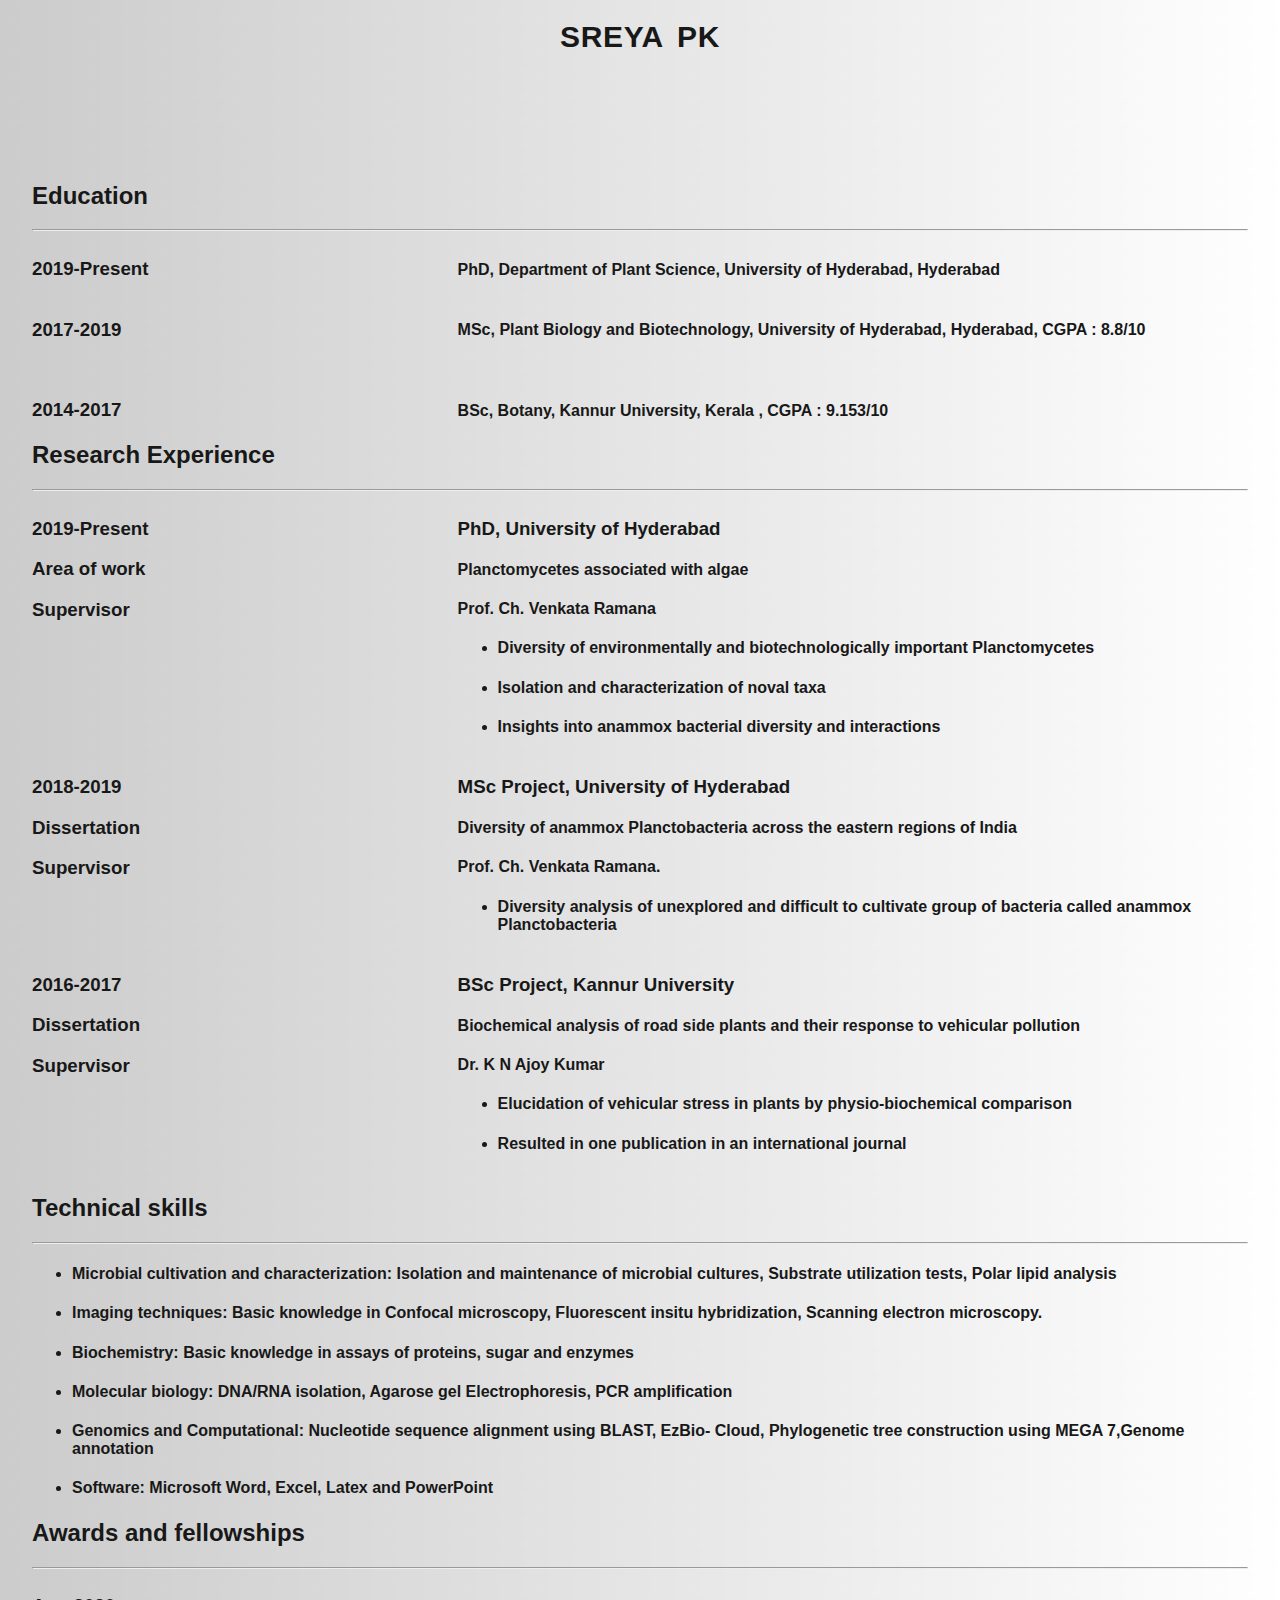
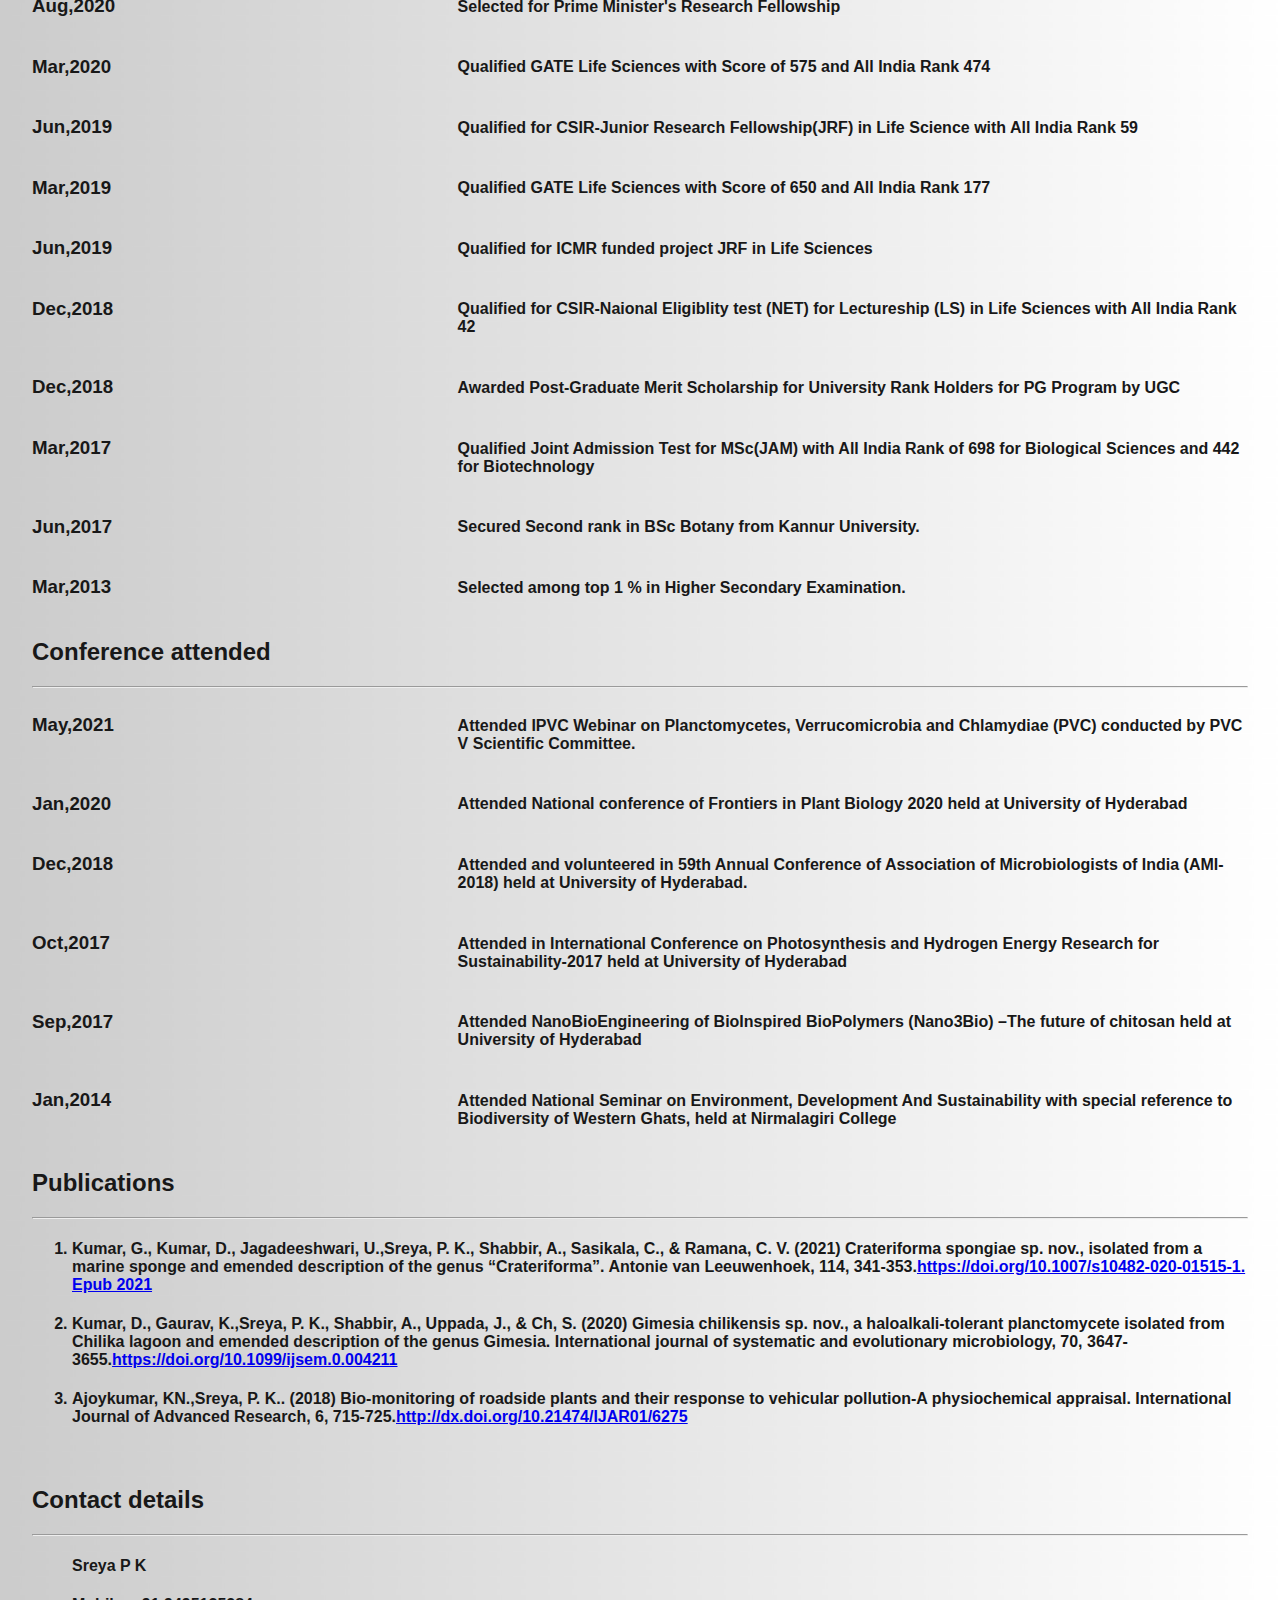
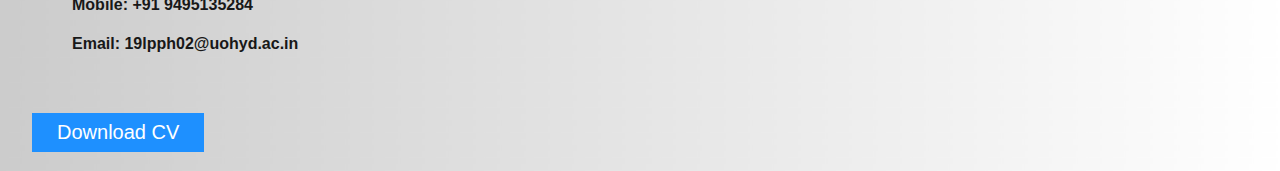
==== cv.html @ f01950aa "Add files via upload" ====
<!DOCTYPE html>
<html lang="en">
<head>
	<meta charset="utf-8">
	<title></title>
	<meta name="viewport" content="with=device-width, initial-scale=1">
	<link rel="stylesheet" href="style.css">
</head>
<body>



<div class="header menu content" id="home">
<body>

<h1 style="text-align:center;">SREYA PK</h1>
</body>
<div class="row">
	<div class="column right">
    		<h1><center></center></h1>
		
  	</div>
</div>
<h4><p style="margin-left:2.5em;">
</h4>
</p>
</div>
<div class="content">

<h2 class="menu" id="awards">Education</h2><hr>
<div class="row">
	<div class="column left">
    		<h3>2019-Present</h3>
  	</div>
  	<div class="column right">
		<h4><span style="font-weight:900">PhD, </span>Department of Plant Science, University of Hyderabad, Hyderabad</h4>	
</div>
<div class="row">
	<div class="column left">
    		<h3>2017-2019</h3>
  	</div>
  	<div class="column right">
		<h4><span style="font-weight:900">MSc, </span>Plant Biology and Biotechnology, University of Hyderabad, Hyderabad, CGPA :<span style="font-weight:900"> 8.8/10</span></h4>
	</div>
</div>
<div class="row">
	<div class="column left">
    		<h3>2014-2017</h3>
  	</div>
  	<div class="column right">
		<h4><span style="font-weight:900">BSc, </span>Botany, Kannur University, Kerala , CGPA :<span style="font-weight:900"> 9.153/10</span></h4>
	</div>

<h2 class="menu" id="awards">Research Experience</h2><hr>
<div class="row">
  	<div class="column left">
    		<h3>2019-Present</h3>
                <h3>Area of work</h3>
		<h3>Supervisor</h3>
  	</div>
  	<div class="column right">
		<h3><span style="font-weight:900">PhD,</span> University of Hyderabad</h3>
		<h4><b><span style="font-weight:900">Planctomycetes associated with algae</span></b></h4>
		<h4><span style="font-weight:900">Prof. Ch. Venkata Ramana</span></h4>
                <ul>

                <li><h4>Diversity of environmentally and biotechnologically important Planctomycetes<h4></li>
                <li><h4>Isolation and characterization of noval taxa<h4></li>
                <li><h4>Insights into anammox bacterial diversity and interactions<h4></li>
                </ul>

  	</div>
</div>
<div class="row">
	<div class="column left">
    		<h3>2018-2019</h3>
		<h3>Dissertation</h3>
		<h3>Supervisor</h3>

  	</div>
  	<div class="column right">
		<h3><span style="font-weight:900">MSc Project,</span> University of Hyderabad</h3>
		<h4><b><span style="font-weight:900"> Diversity of anammox Planctobacteria across the eastern regions of India</span></b></h4>
		<h4><span style="font-weight:900">Prof. Ch. Venkata Ramana.</span</h4>
                <ul>

                <li><h4>Diversity analysis of unexplored and difficult to cultivate group of bacteria called anammox Planctobacteria<h4></li>
                </ul>
  	</div>
</div>
<div class="row">
	
	<div class="column left">
    		<h3>2016-2017</h3>
		<h3>Dissertation</h3>
		<h3>Supervisor</h3>
  	</div>
  	<div class="column right">
		<h3><span style="font-weight:900">BSc Project,</span> Kannur University</h3>
		<h4><b><span style="font-weight:900">Biochemical analysis of road side plants and their response to vehicular pollution</span></b></h4>
		<h4><span style="font-weight:900">Dr. K N Ajoy Kumar</span></h4>	
                 <ul>

                <li><h4>Elucidation of vehicular stress in plants by physio-biochemical comparison<h4></li>
		<li><h4>Resulted in one publication in an international journal<h4></li>
               
                </ul>
	</div>
</div>

<h2 class="menu" id="assistantship">Technical skills</h2><hr>
<div>
<ul>

  <li><h4>Microbial cultivation and characterization: Isolation and maintenance of microbial
cultures, Substrate utilization tests, Polar lipid analysis<h4></li>

   <li><h4>Imaging techniques: Basic knowledge in Confocal microscopy, Fluorescent insitu
hybridization, Scanning electron microscopy.<h4></li>

<li><h4>Biochemistry: Basic knowledge in assays of proteins, sugar and enzymes<h4></li>

<li><h4>Molecular biology: DNA/RNA isolation, Agarose gel Electrophoresis, PCR amplification<h4></li>
<li><h4>Genomics and Computational: Nucleotide sequence alignment using BLAST, EzBio-
Cloud, Phylogenetic tree construction using MEGA 7,Genome annotation<h4></li>
<li><h4>Software: Microsoft Word, Excel, Latex and PowerPoint<h4></li>
</ul>
</div>
<h2 class="menu" id="awards">Awards and fellowships</h2><hr>
<div class="row">
	<div class="column left">
    		<h3>Aug,2020</h3>
  	</div>
  	<div class="column right">
		<h4>Selected for <span style="font-weight:900">Prime Minister's Research Fellowship</span> </h4>	
</div>
<div class="row">
	<div class="column left">
    		<h3>Mar,2020</h3>
  	</div>
  	<div class="column right">
		<h4>Qualified <span style="font-weight:900"> GATE Life Sciences</span> with <span style="font-weight:900">Score of 575</span> and All India Rank 474</h4>
	</div>
</div>
<div class="row">
	<div class="column left">
    		<h3>Jun,2019</h3>
  	</div>
  	<div class="column right">
		<h4>Qualified for </span><span style="font-weight:900">CSIR-Junior Research Fellowship(JRF)</span>  in Life Science with All India Rank 59</h4>
	</div>

</div>
<div class="row">
	<div class="column left">
    		<h3>Mar,2019</h3>
  	</div>
  	<div class="column right">
		<h4>Qualified <span style="font-weight:900"> GATE Life Sciences</span> with <span style="font-weight:900">Score of 650</span>  and All India Rank 177</h4>
	</div>
</div>
<div class="row">
	<div class="column left">
    		<h3>Jun,2019</h3>
  	</div>
  	<div class="column right">
		<h4>Qualified for </span><span style="font-weight:900">ICMR funded project JRF</span> in Life Sciences</h4> 
	</div>

</div>
<div class="row">
	<div class="column left">
    		<h3>Dec,2018</h3>
  	</div>
  	<div class="column right">
		<h4>Qualified for </span><span style="font-weight:900">CSIR-Naional Eligiblity test (NET)</span> for Lectureship (LS) in Life Sciences

with All India Rank 42</h4>
	</div>
</div>	
<div class="row">
	<div class="column left">
    		<h3>Dec,2018</h3>
  	</div>
  	<div class="column right">
		<h4>Awarded </span><span style="font-weight:900">Post-Graduate Merit Scholarship</span> for University Rank Holders for PG Program by UGC</h4>
	</div>

</div>
<div class="row">
	<div class="column left">
    		<h3>Mar,2017</h3>
  	</div>
  	<div class="column right">
		<h4>Qualified </span><span style="font-weight:900">Joint Admission Test for MSc(JAM)</span> with All India Rank of 698 for Biological Sciences and 442 for Biotechnology</h4>
	</div> 
</div>
<div class="row">
	<div class="column left">
    		<h3>Jun,2017</h3>
  	</div>
  	<div class="column right">
		<h4>Secured </span><span style="font-weight:900">Second rank in BSc Botany</span>  from Kannur University.</h4>
	</div>   			
</div>
<div class="row">
	<div class="column left">
    		<h3>Mar,2013</h3>
  	</div>
  	<div class="column right">
		<h4>Selected among </span> <span style="font-weight:900">top 1 % in Higher Secondary Examination.</span> </h4>
	</div>   			
</div>
<h2 class="menu" id="conference">Conference attended</h2><hr>

<div class="row">
	<div class="column left">
    		<h3>May,2021</h3>
  	</div>
  	<div class="column right">
		<h4>Attended </span><span style="font-weight:900">IPVC Webinar</span> on Planctomycetes, Verrucomicrobia and Chlamydiae (PVC) conducted by PVC V Scientific Committee. </h4>
	</div>
</div>
<div class="row">
	<div class="column left">
    		<h3>Jan,2020</h3>
  	</div>
  	<div class="column right">
		<h4>Attended </span><span style="font-weight:900">National conference of Frontiers in Plant Biology 2020</span> held at University of Hyderabad</h4>
	</div>
</div>
<div class="row">
	<div class="column left">
    		<h3>Dec,2018</h3>
  	</div>
  	<div class="column right">
		<h4>Attended and volunteered in </span><span style="font-weight:900">59th Annual Conference of Association of Microbiologists of India (AMI-2018)</span>  held at University of Hyderabad.</h4>
	</div>

</div>
<div class="row">
	<div class="column left">
    		<h3>Oct,2017</h3>
  	</div>
  	<div class="column right">
		<h4>Attended in International Conference on </span><span style="font-weight:900">Photosynthesis and Hydrogen Energy Research for Sustainability-2017</span>  held at University of Hyderabad</h4>
	</div>
</div>
<div class="row">
	<div class="column left">
    		<h3>Sep,2017</h3>
  	</div>
  	<div class="column right">
		<h4>Attended <span style="font-weight:900">NanoBioEngineering of BioInspired BioPolymers (Nano3Bio)</span> –The future of chitosan held at University of Hyderabad</h4>
	</div>
</div>


<div class="row">
	<div class="column left">
    		<h3>Jan,2014</h3>
  	</div>
  	<div class="column right">
		<h4>Attended <span style="font-weight:900">National Seminar on Environment, Development And Sustainability
with special reference to Biodiversity of Western Ghats</span>, held at Nirmalagiri College</h4>
	</div>
</div>

<h2 class="menu" id="publications">Publications</h2><hr>
 <ol>
  <h4><li>Kumar, G., Kumar, D., Jagadeeshwari, U.,<span style="font-weight:900">Sreya, P. K.</span>, Shabbir, A., Sasikala, C., &amp;
Ramana, C. V. (2021) Crateriforma spongiae sp. nov., isolated from a marine sponge and
emended description of the genus “Crateriforma”. Antonie van Leeuwenhoek, 114, 341-353.<a href="https://pubmed.ncbi.nlm.nih.gov/33582885/" target="_blank">https://doi.org/10.1007/s10482-020-01515-1. Epub 2021</a></h4>
</li>

  <h4><li>Kumar, D., Gaurav, K.,<span style="font-weight:900">Sreya, P. K.</span>, Shabbir, A., Uppada, J., &amp; Ch, S. (2020) Gimesia
chilikensis sp. nov., a haloalkali-tolerant planctomycete isolated from Chilika lagoon and
emended description of the genus Gimesia. International journal of systematic and
evolutionary microbiology, 70, 3647-3655.<a href="https://www.microbiologyresearch.org/content/journal/ijsem/10.1099/ijsem.0.004211" target="_blank">https://doi.org/10.1099/ijsem.0.004211</a></h4></li>

  <h4><li>Ajoykumar, KN.,<span style="font-weight:900">Sreya, P. K.</span>. (2018) Bio-monitoring of roadside plants and their response to
vehicular pollution-A physiochemical appraisal. International Journal of Advanced Research,
6, 715-725.<a href="https://www.journalijar.com/article/21934/bio-monitoring-of-roadside-plants-and-their-response-to-vehicular-pollution--a-physiochemical-appraisal/" target="_blank">http://dx.doi.org/10.21474/IJAR01/6275</a></h4></li>
</ol> 
<br>

<h2 id="contacts">Contact details</h2><hr>
<ul style="list-style-type:none;">
  <li><h4>Sreya P K<h4></li>
 <li><h4>Mobile: +91 9495135284<h4></li>
  <li><h4>Email: 19lpph02@uohyd.ac.in<h4></li>
  
</ul> 
</div>
<br>
<h2><a href="CV_.pdf" target="_blank"><button class="btn">Download CV</button></a></h2>
</body>
</html>
---- style.css ----
html {
  	scroll-behavior: smooth;
}
/* Style the body */
body {
	font-family: Arial, Helvetica, sans-serif;
	max-width: 1500px;
  	margin: 0 auto;
	color: #181818;
	//background-color:#4c4c4c;
 	background-image: url('6.png');
 	background-repeat: no-repeat;
  	background-attachment: scroll; 
  	background-size: 100% 100%;
}
.menu {
  	scroll-margin-top: 3em;
}
.btn {
  background-color: DodgerBlue;
  border: none;
  color: white;
  padding: 8px 25px;
  cursor: pointer;
  font-size: 20px;
}
.btn:hover {
  background-color: #ddd;
  color: black;
}
.header {
	text-align: left;
	margin: 10px 0 20px;
	font-size: 4.1em;
	letter-spacing: .01em;
	word-spacing: 0.08em;
}


.footer{


}
	

/* Increase the font size of the heading */
.header h1 {
	text-transform: uppercase;
  	font-size: 30px;
}
.header h2 {
  font-size: 20px;
}
.header a {
	font-size: 7px;
}
.header img {
	margin-left: auto;
  	margin-right: auto;
	float: right;
	margin: 30px 0 20px;
}


/* The navbar container */
.navbar {
  	overflow: hidden;
  	background-color: #333;  
  	position: -webkit-sticky;
	position: sticky;
  	top: 0;
  	width: 100%;
  	z-index: 1;
}

.navbar a {
  float: left;
  display: block;
  color: #f2f2f2;
  text-align: center;
  padding: 14px 16px;
  text-decoration: none;
  font-size: 17px;
}

.navbar a:hover {
  background-color: #ddd;
  color: black;
}

.navbar a.active {
  background-color: #4CAF50;
  color: white;
}

.navbar .icon {
  display: none;
}

@media screen and (max-width: 1256px) {
  .navbar a:not(:first-child) {display: none;}
  .navbar a.icon {
    float: right;
    display: block;
  }
}

@media screen and (max-width: 1256px) {
  .navbar.responsive .icon {
    position: absolute;
    right: 0;
    bottom:0;
  }
  .navbar.responsive a {
    float: none;
    display: block;
    text-align: left;
  }

}
.content, .cv{
	margin-left: auto;
	margin-right: auto;
	//max-width: 1300px;
	max-width: 95%;
}
.content p{
	text-align: justify;
  	text-justify: inter-word;
}

.link {
	float: left;
  	display: block;
  	color: #f2f2f2;
  	text-align: center;
  	padding: 14px 16px;
  	text-decoration: none;
	font-size: 17px;
}
.link:hover {
  background-color: #ddd;
  color: black;
}
/*.link:visited {
  color: #4CAF50;
  background-color: transparent;
  text-decoration: none;
}
.link:active {
	background-color: #4CAF50;
  	color: white;
}*/


.navbar {
  	overflow: hidden;
	text-color: 
	
}


/* Create two unequal columns that floats next to each other */
.column {
  float: left;
}

.left {
	width: 35%;
}
.right {
  	width: 65%;
}

/*.left, .right p{
	text-align: justify;
  	text-justify: inter-word;
}*/


/* Clear floats after the columns */
.row:after {
  content: "";
  display: table;
  clear: both;
}

/*.row:hover{
	background-color: #181a1b
}
*/
.normal {
  	display: block;
	margin-left: auto;
	margin-right: auto;
}
	
/*___________________________For Slideshow_______________________*/
* {box-sizing:border-box}
.show{
	max-height:350px;
	margin-top: auto;
	margin-bottom:auto;
  	overflow: hidden;
	display: block;
	margin-left: auto;
  	margin-right: auto;
	align-content: center;
}

/* Slideshow container */
.slideshow-container {
	overflow: hidden;
  	//max-width: 1000px;
  	max-width: 300px;
  	position: relative;
  	margin: auto;
  	background-color: #1d2021;;
}

/* Hide the images by default */
.mySlides {
  display: none;
}

/* Next & previous buttons */
.prev, .next {
  cursor: pointer;
  position: absolute;
  top: 50%;
  width: auto;
  margin-top: -22px;
  padding: 16px;
  color: #f2f2f2;
  opacity:0.8;
  font-weight: bold;
  font-size: 18px;
  transition: 0.6s ease;
  border-radius: 0 3px 3px 0;
  user-select: none;
}

/* Position the "next button" to the right */
.next {
  right: 0;
  border-radius: 3px 0 0 3px;
}

/* On hover, add a black background color with a little bit see-through */
.prev:hover, .next:hover {
  background-color: rgba(242,242,242,0.8);
}

/* Caption text */
.text {
  color: #f2f2f2;
  opacity:0.8;
  font-size: 15px;
  padding: 8px 12px;
  position: absolute;
  bottom: 8px;
  width: 100%;
  text-align: center;
}

/* Number text (1/3 etc) */
.numbertext {
  color: #f2f2f2;
  font-size: 12px;
  padding: 8px 12px;
  position: absolute;
  top: 0;
}

/* The dots/bullets/indicators */
.dot {
  cursor: pointer;
  height: 10px;
  width: 15px;
  margin: 0 2px;
  background-color: rgba(128, 128, 128, 0.8);
  border-radius: 50%;
  display: inline-block;
  transition: background-color 0.6s ease;
}

.active{
  background-color: rgba(76, 175, 80, 0.8);
}

.dot:hover {
	background-color:#f2f2f2;
}
/* Fading animation */
.fade {
  -webkit-animation-name: fade;
  -webkit-animation-duration: 1.5s;
  animation-name: fade;
  animation-duration: 1.5s;
}

@-webkit-keyframes fade {
  from {opacity: .4}
  to {opacity: 1}
}

@keyframes fade {
  from {opacity: .4}
  to {opacity: 1}
}
/*______________________________________________________________*/

/*_________________Photo_Album__________________________________*/
div.gallery {
  margin: 5px;
  border: 1px solid #ccc;
  float: left;
  width: 180px;
}

div.gallery:hover {
  border: 1px solid #777;

}

div.gallery img {
  	width: 100%;
  	height: 400;
	width: 600;
}

div.desc {
  padding: 15px;
  text-align: center;
}


/*______________________________________________________________*/
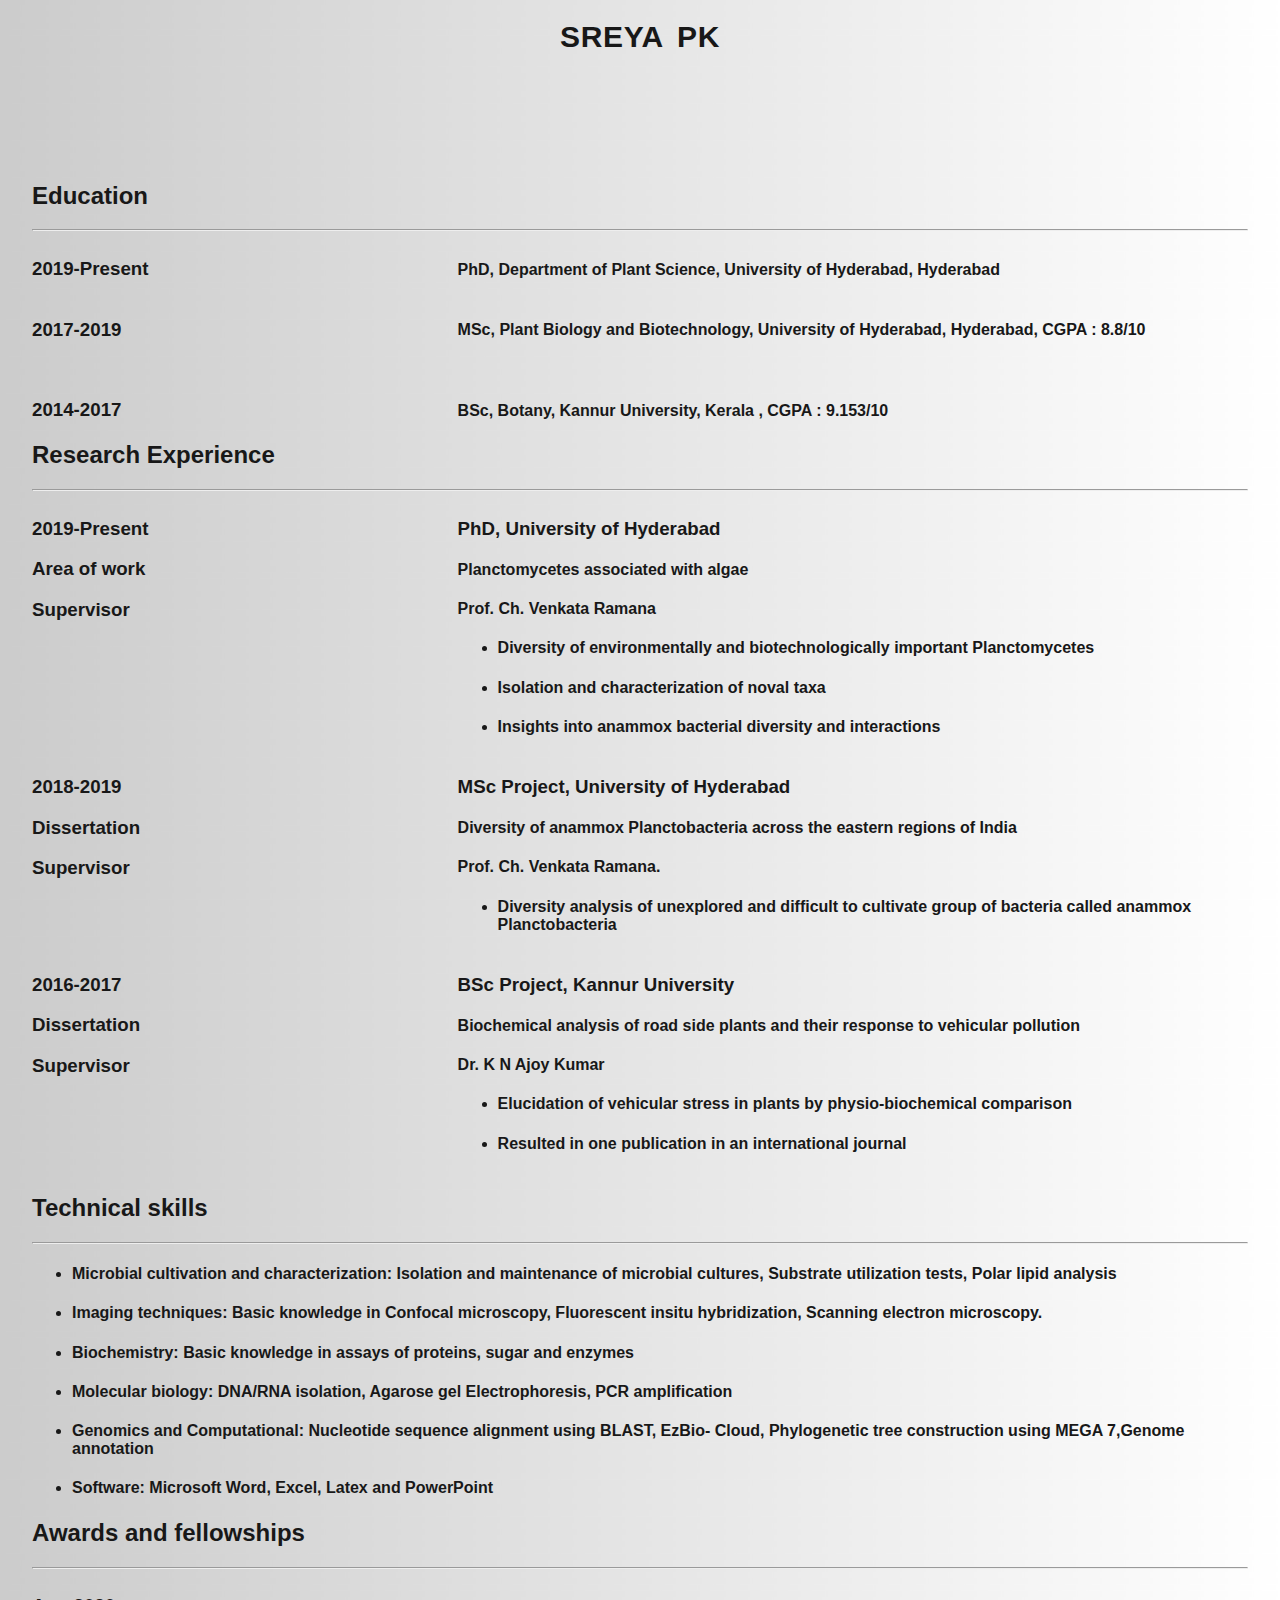
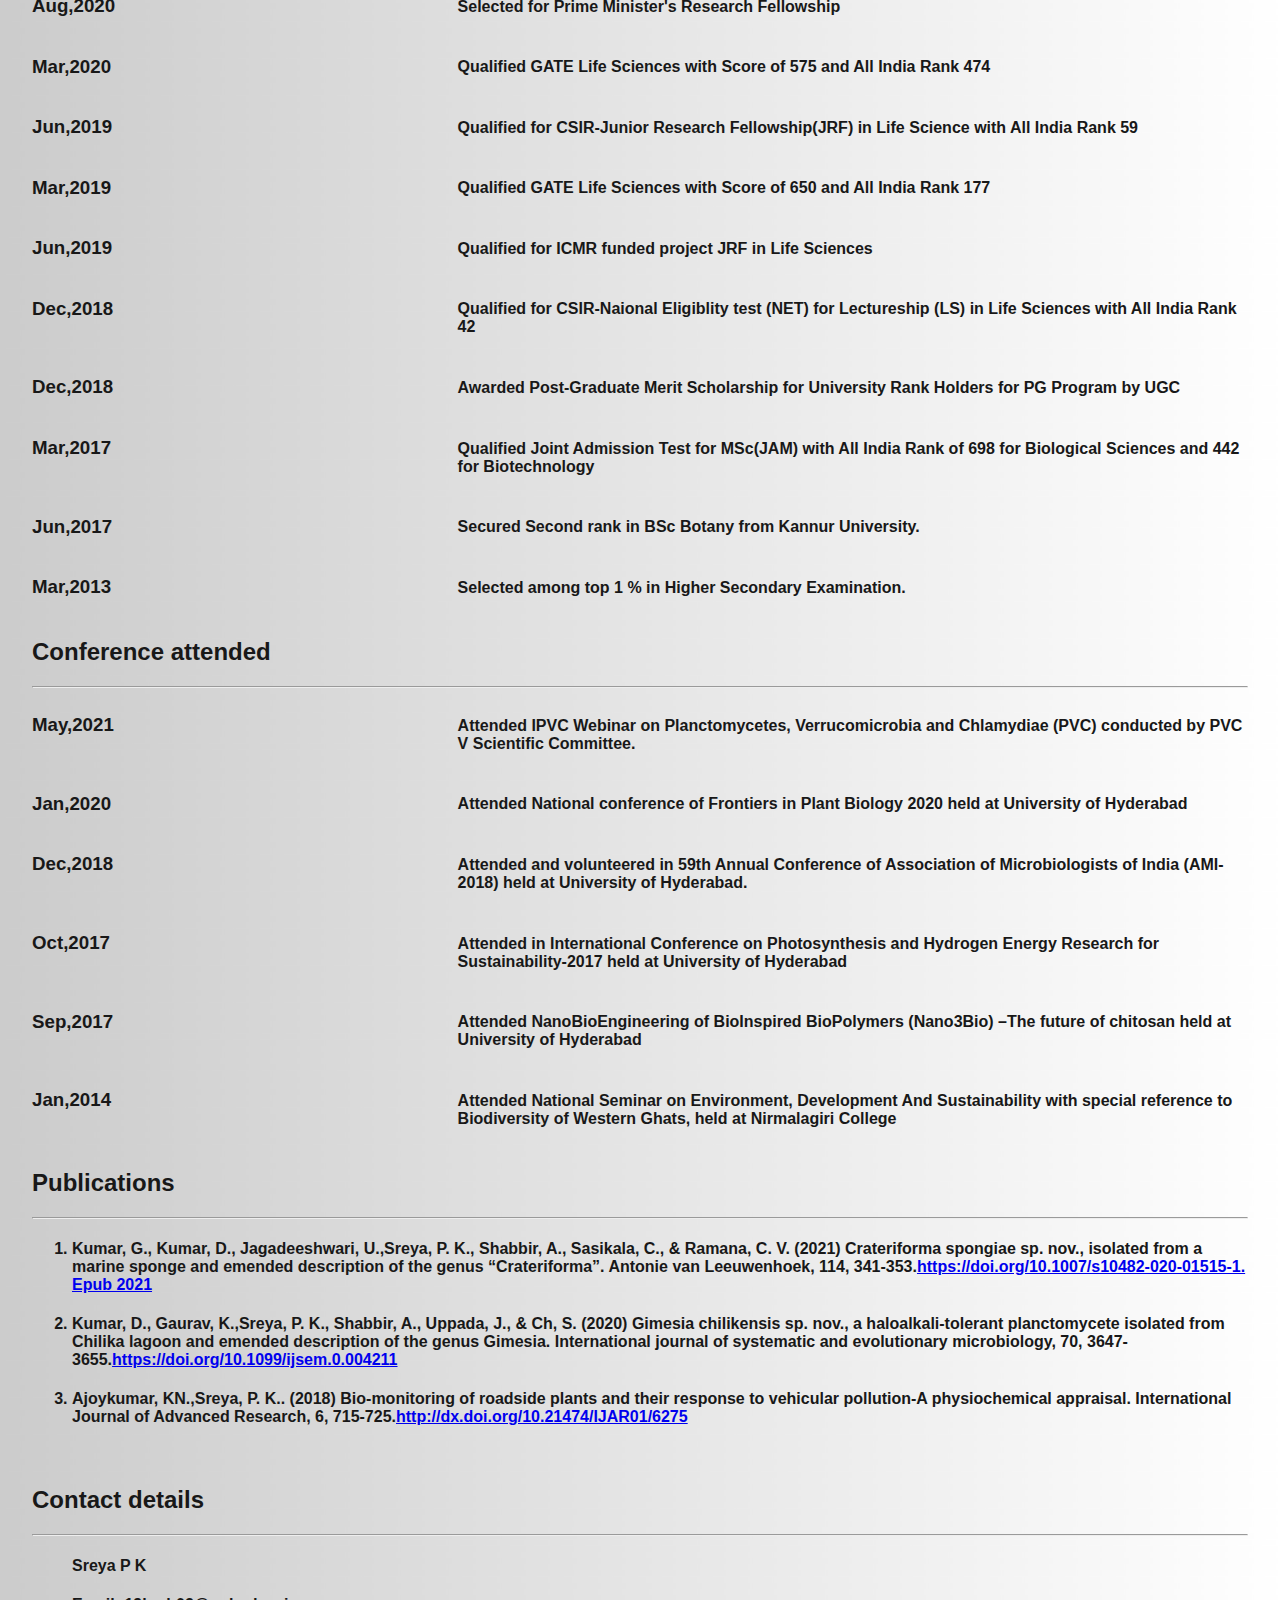
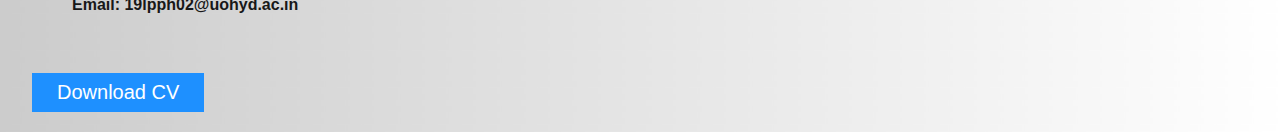
==== commit a2401d26: "Add files via upload" ====
--- a/cv.html
+++ b/cv.html
@@ -287,7 +287,6 @@
 <h2 id="contacts">Contact details</h2><hr>
 <ul style="list-style-type:none;">
   <li><h4>Sreya P K<h4></li>
- <li><h4>Mobile: +91 9495135284<h4></li>
   <li><h4>Email: 19lpph02@uohyd.ac.in<h4></li>
   
 </ul> 
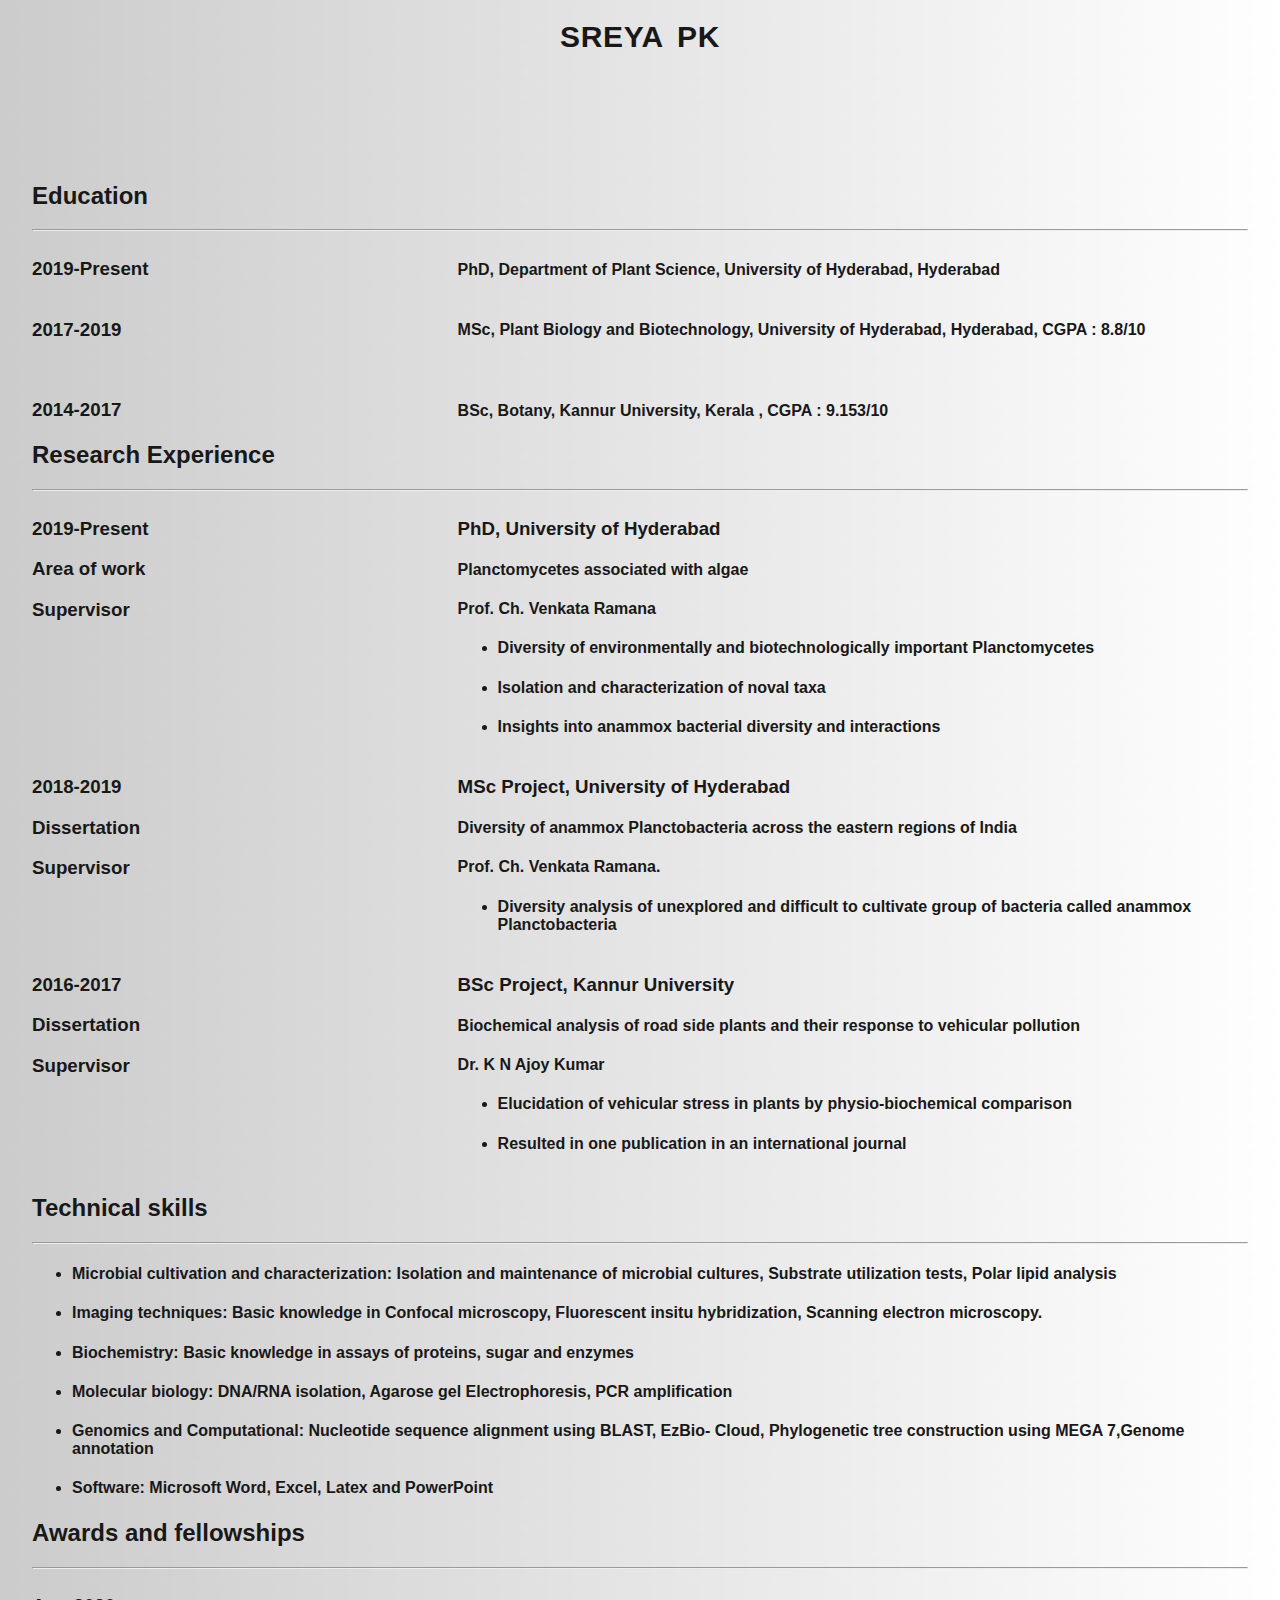
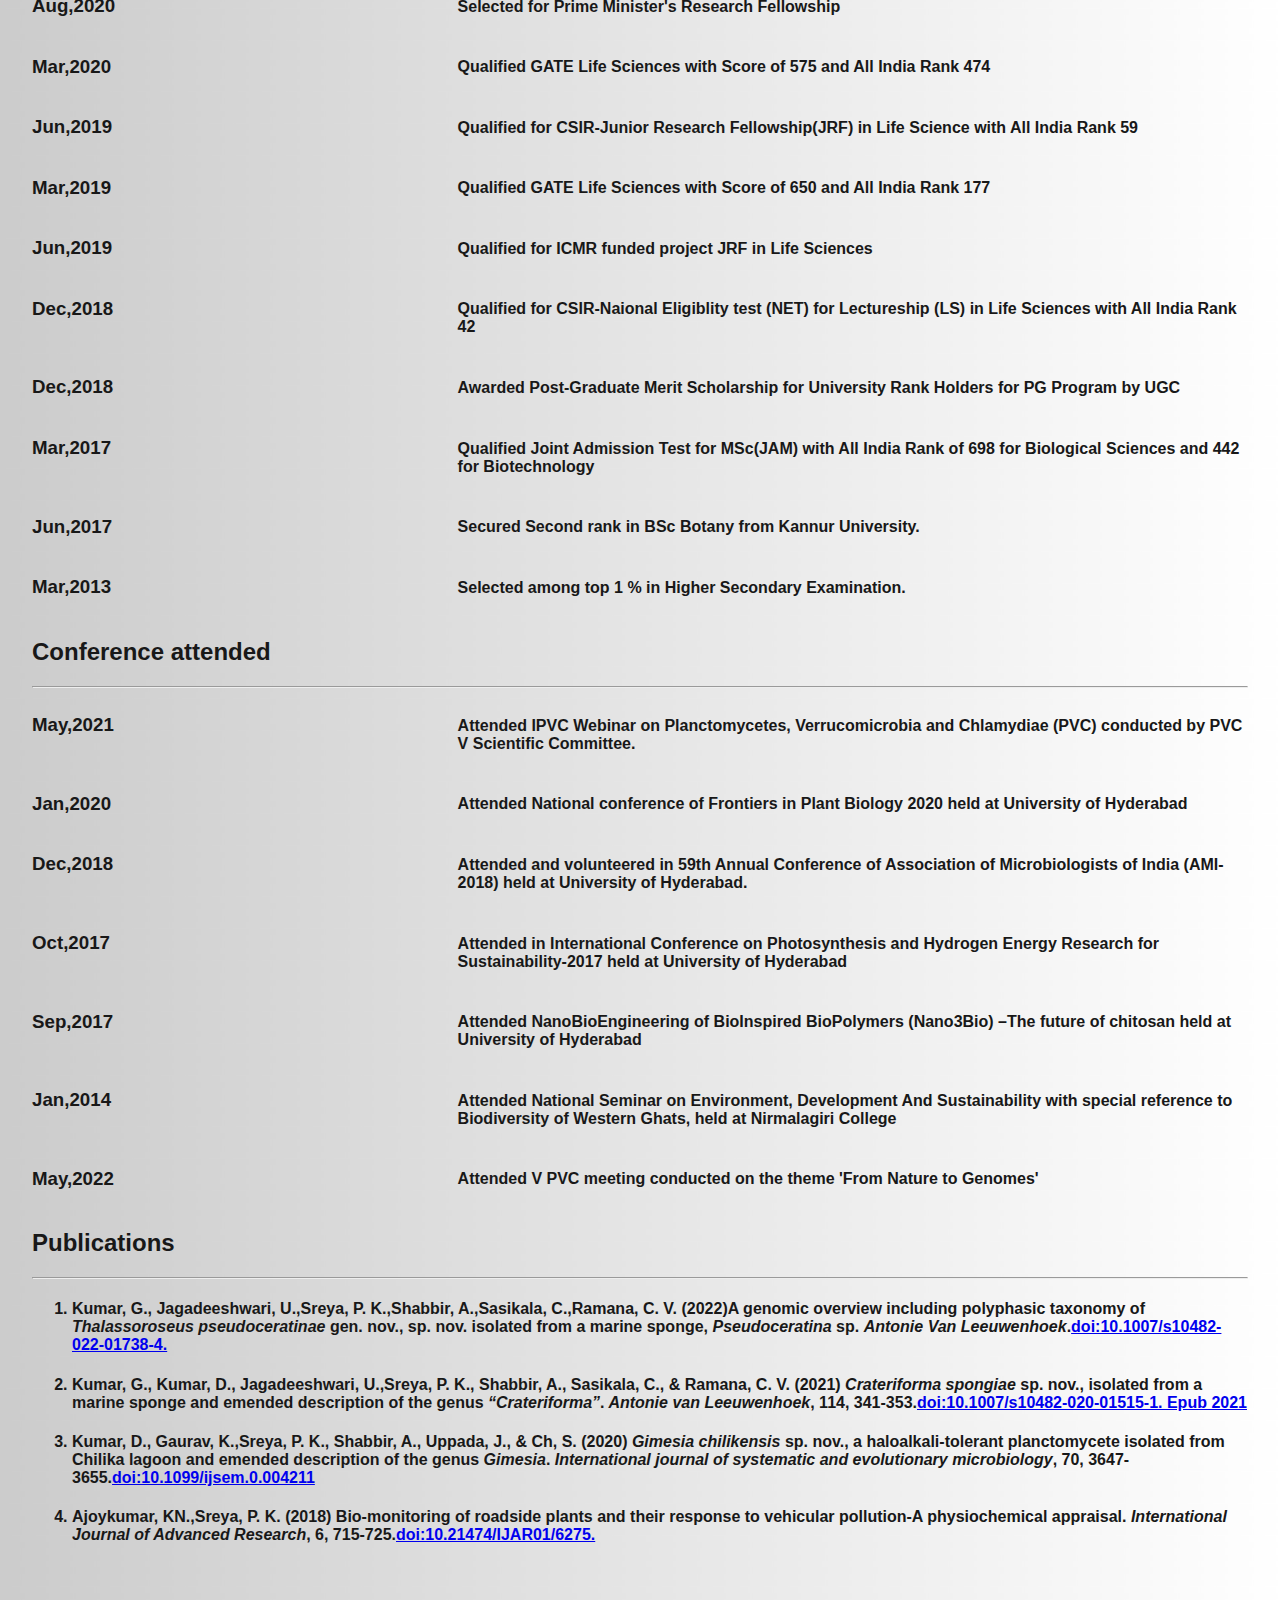
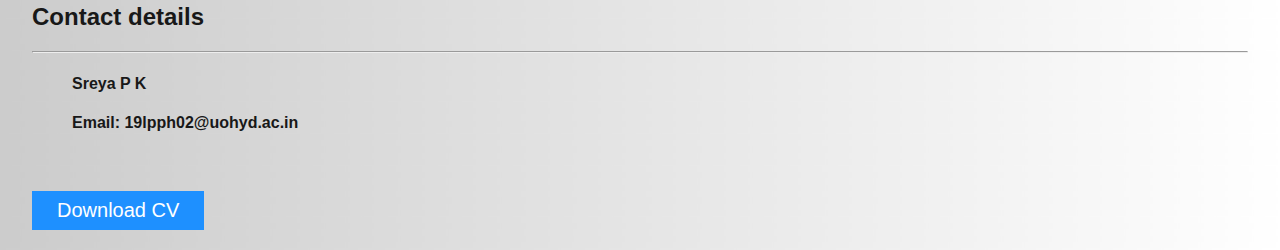
==== commit f9af8750: "Add files via upload" ====
--- a/cv.html
+++ b/cv.html
@@ -264,23 +264,37 @@
 		<h4>Attended <span style="font-weight:900">National Seminar on Environment, Development And Sustainability
 with special reference to Biodiversity of Western Ghats</span>, held at Nirmalagiri College</h4>
 	</div>
+
+<div class="row">
+	<div class="column left">
+    		<h3>May,2022</h3>
+  	</div>
+  	<div class="column right">
+		<h4>Attended <span style="font-weight:900">V PVC meeting </span>conducted on the theme 'From Nature to Genomes'</h4>
+	</div>
+
+
 </div>
 
 <h2 class="menu" id="publications">Publications</h2><hr>
  <ol>
-  <h4><li>Kumar, G., Kumar, D., Jagadeeshwari, U.,<span style="font-weight:900">Sreya, P. K.</span>, Shabbir, A., Sasikala, C., &amp;
-Ramana, C. V. (2021) Crateriforma spongiae sp. nov., isolated from a marine sponge and
-emended description of the genus “Crateriforma”. Antonie van Leeuwenhoek, 114, 341-353.<a href="https://pubmed.ncbi.nlm.nih.gov/33582885/" target="_blank">https://doi.org/10.1007/s10482-020-01515-1. Epub 2021</a></h4>
+<h4><li>Kumar, G., Jagadeeshwari, U.,<span style="font-weight:900">Sreya, P. K</span>.,Shabbir, A.,Sasikala, C.,Ramana, C. V. (2022)A genomic overview including polyphasic taxonomy of <i>Thalassoroseus pseudoceratinae</i> gen. 
+nov., sp. nov. isolated from a marine sponge, <i>Pseudoceratina</i> sp. <i>Antonie Van Leeuwenhoek</i>.<a href="https://link.springer.com/article/10.1007/s10482-022-01738-4" target="_blank">doi:10.1007/s10482-022-01738-4.</a></h4></li>
+
+  <h4><li>Kumar, G., Kumar, D., Jagadeeshwari, U.,<span style="font-weight:900">Sreya, P. K</span>., Shabbir, A., Sasikala, C., &amp;
+Ramana, C. V. (2021) <i>Crateriforma spongiae</i> sp. nov., isolated from a marine sponge and
+emended description of the genus <i>“Crateriforma”</i>.<i> Antonie van Leeuwenhoek</i>, 114, 341-353.<a href="https://pubmed.ncbi.nlm.nih.gov/33582885/" target="_blank">doi:10.1007/s10482-020-01515-1. Epub 2021</a></h4>
 </li>
 
-  <h4><li>Kumar, D., Gaurav, K.,<span style="font-weight:900">Sreya, P. K.</span>, Shabbir, A., Uppada, J., &amp; Ch, S. (2020) Gimesia
-chilikensis sp. nov., a haloalkali-tolerant planctomycete isolated from Chilika lagoon and
-emended description of the genus Gimesia. International journal of systematic and
-evolutionary microbiology, 70, 3647-3655.<a href="https://www.microbiologyresearch.org/content/journal/ijsem/10.1099/ijsem.0.004211" target="_blank">https://doi.org/10.1099/ijsem.0.004211</a></h4></li>
-
-  <h4><li>Ajoykumar, KN.,<span style="font-weight:900">Sreya, P. K.</span>. (2018) Bio-monitoring of roadside plants and their response to
-vehicular pollution-A physiochemical appraisal. International Journal of Advanced Research,
-6, 715-725.<a href="https://www.journalijar.com/article/21934/bio-monitoring-of-roadside-plants-and-their-response-to-vehicular-pollution--a-physiochemical-appraisal/" target="_blank">http://dx.doi.org/10.21474/IJAR01/6275</a></h4></li>
+  <h4><li>Kumar, D., Gaurav, K.,<span style="font-weight:900">Sreya, P. K</span>., Shabbir, A., Uppada, J., &amp; Ch, S. (2020) <i>Gimesia
+chilikensis</i> sp. nov., a haloalkali-tolerant planctomycete isolated from Chilika lagoon and
+emended description of the genus <i>Gimesia</i>. <i>International journal of systematic and
+evolutionary microbiology</i>, 70, 3647-3655.<a href="https://www.microbiologyresearch.org/content/journal/ijsem/10.1099/ijsem.0.004211" target="_blank">doi:10.1099/ijsem.0.004211</a></h4></li>
+
+  <h4><li>Ajoykumar, KN.,<span style="font-weight:900">Sreya, P. K</span>. (2018) Bio-monitoring of roadside plants and their response to
+vehicular pollution-A physiochemical appraisal. <i>International Journal of Advanced Research</i>,
+6, 715-725.<a href="https://www.journalijar.com/article/21934/bio-monitoring-of-roadside-plants-and-their-response-to-vehicular-pollution--a-physiochemical-appraisal/" target="_blank">doi:10.21474/IJAR01/6275.</a></h4></li>
+
 </ol> 
 <br>
 
@@ -292,7 +306,7 @@
 </ul> 
 </div>
 <br>
-<h2><a href="CV_.pdf" target="_blank"><button class="btn">Download CV</button></a></h2>
+<h2><a href="CV.pdf" target="_blank"><button class="btn">Download CV</button></a></h2>
 </body>
 </html>
 
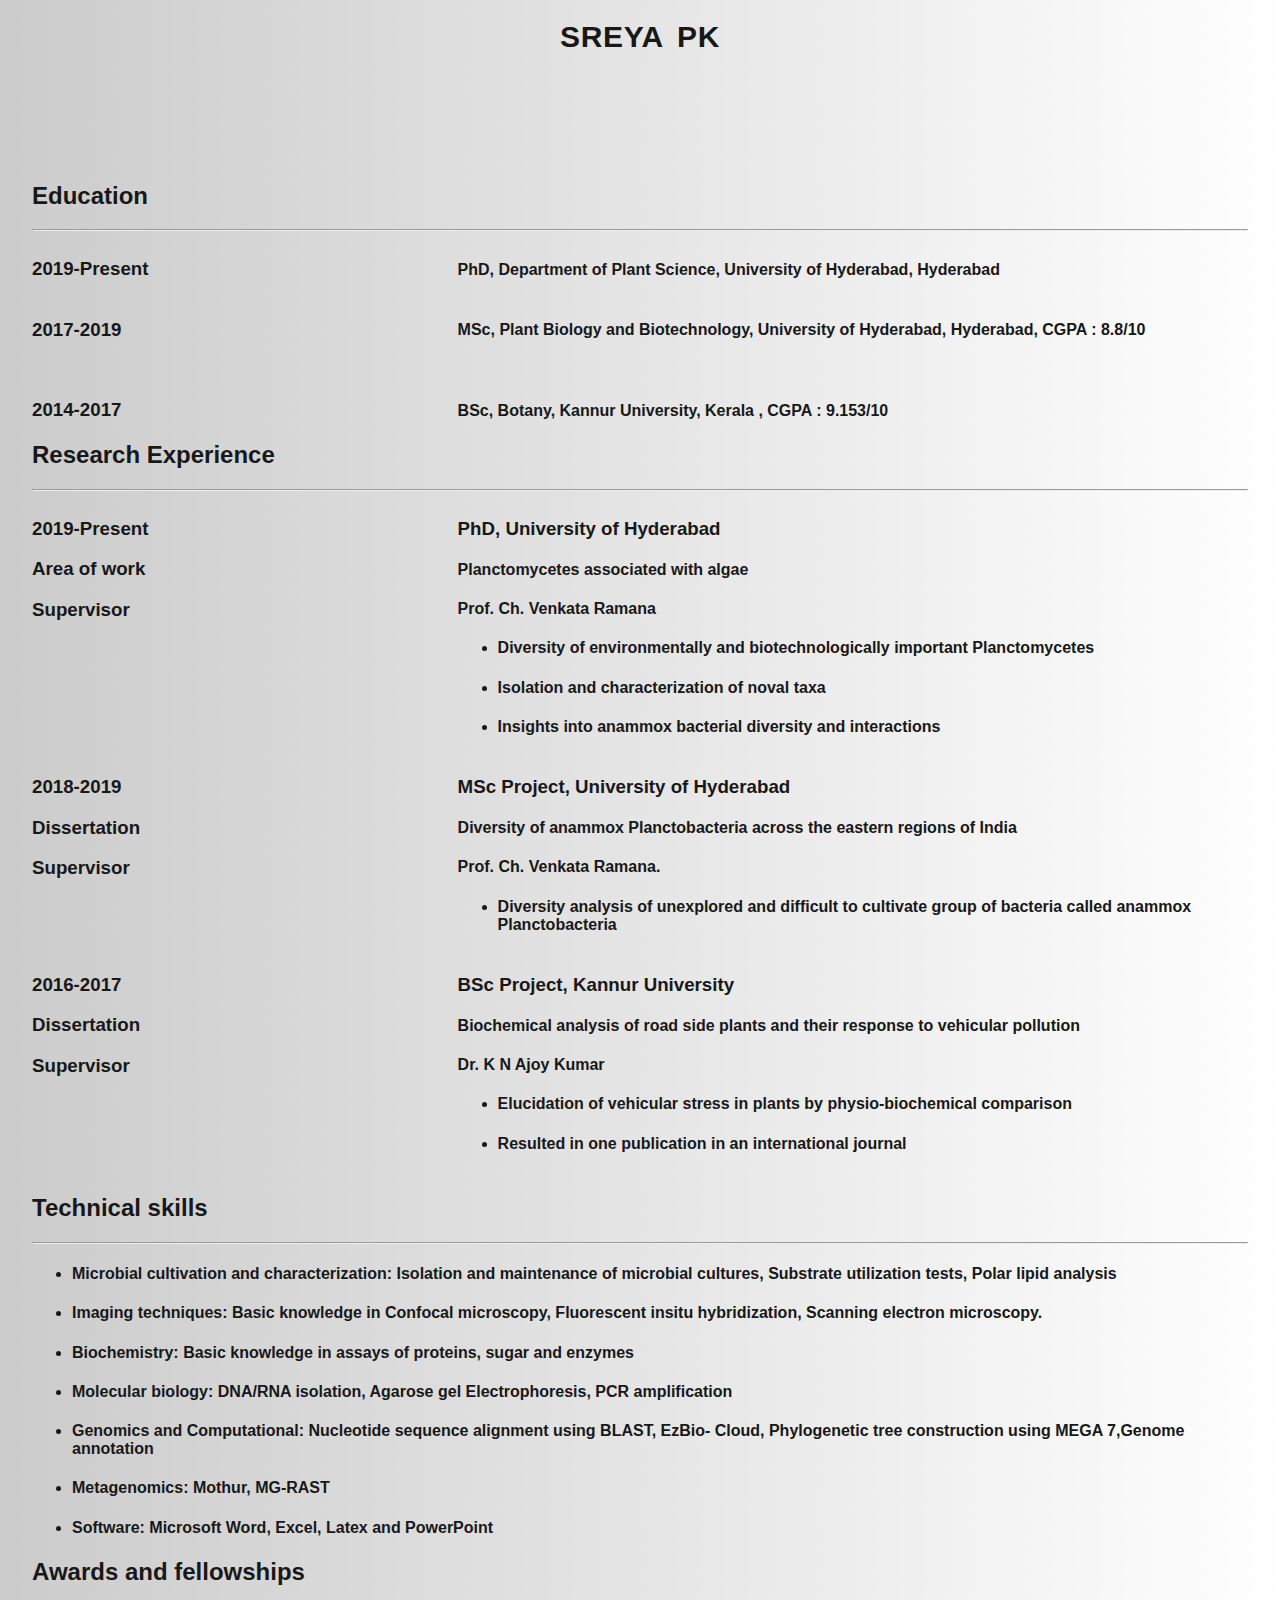
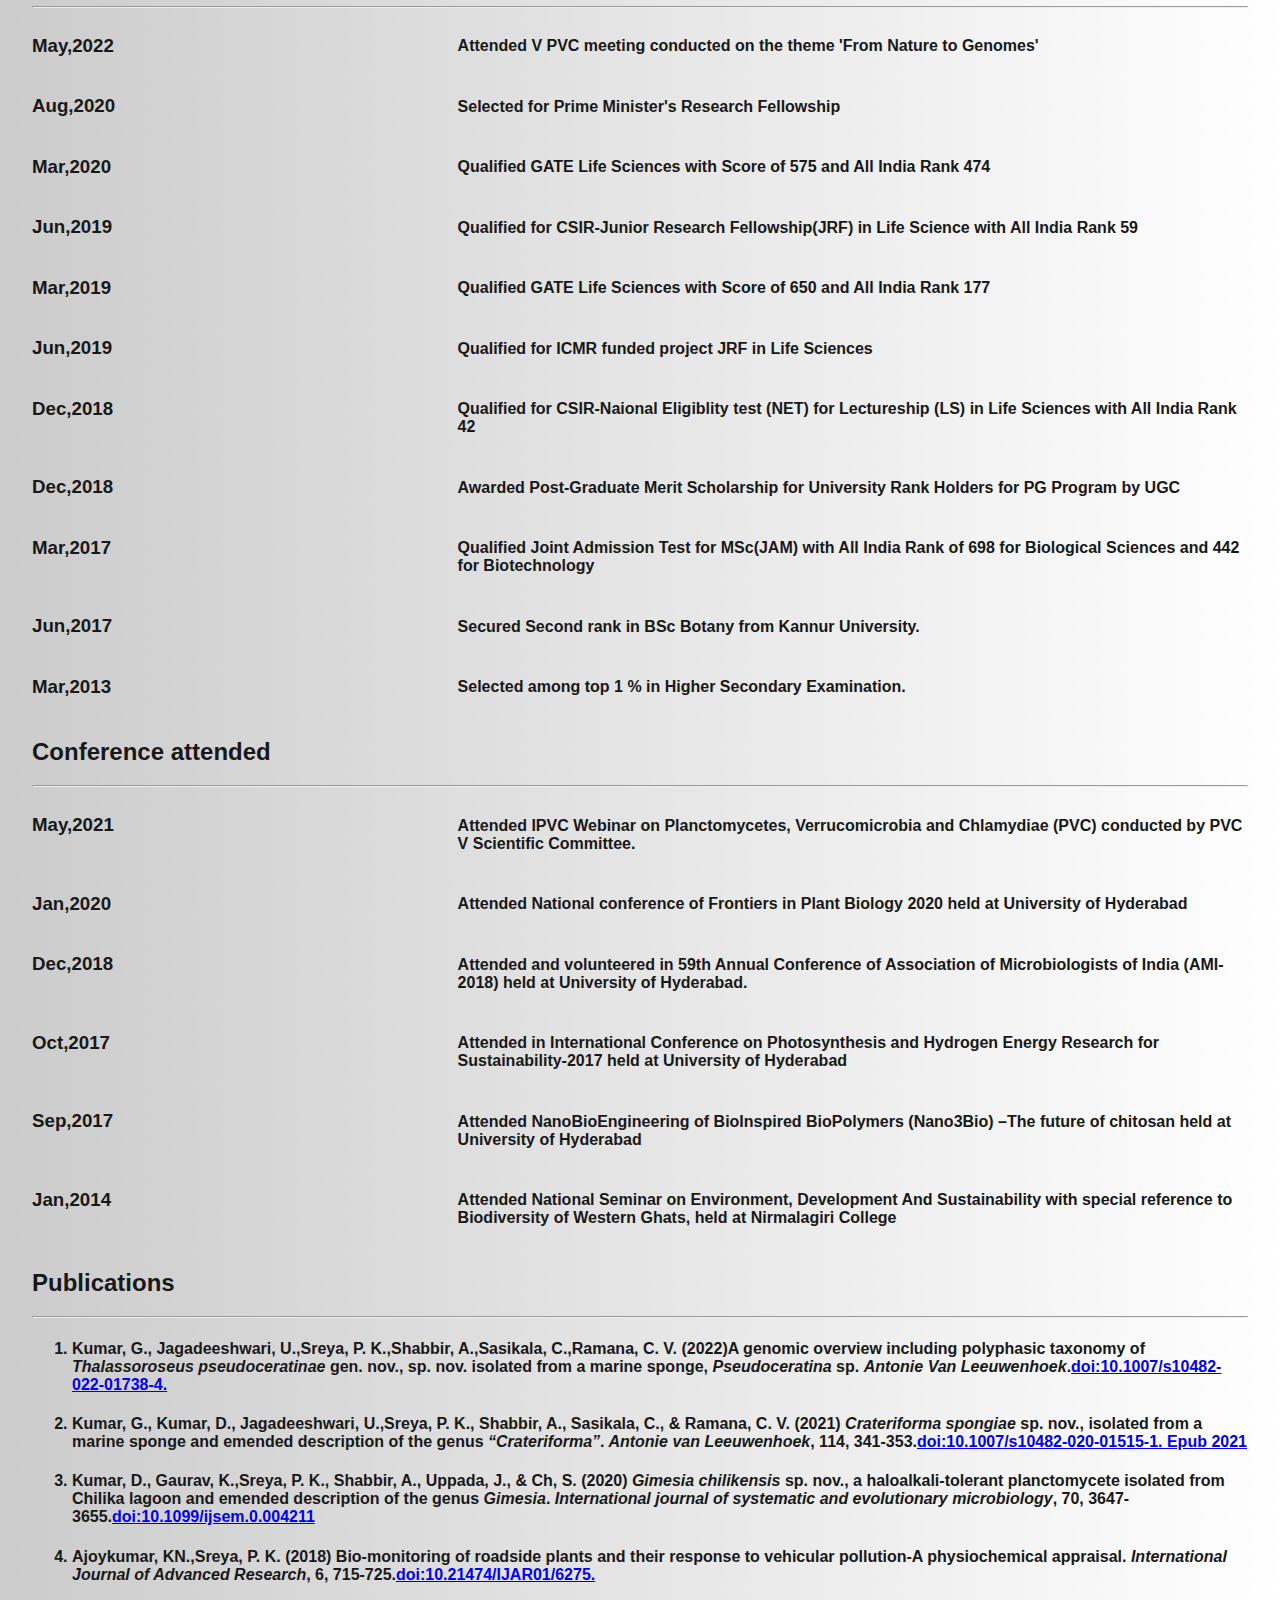
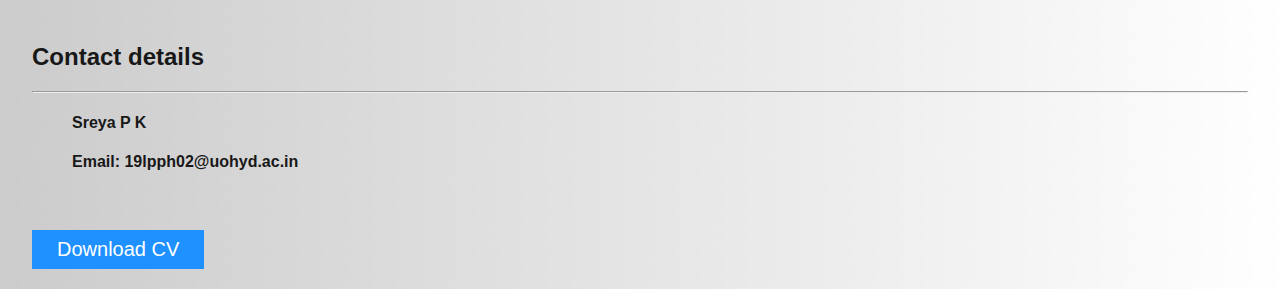
==== commit 3c452d29: "Add files via upload" ====
--- a/cv.html
+++ b/cv.html
@@ -123,11 +123,22 @@
 <li><h4>Molecular biology: DNA/RNA isolation, Agarose gel Electrophoresis, PCR amplification<h4></li>
 <li><h4>Genomics and Computational: Nucleotide sequence alignment using BLAST, EzBio-
 Cloud, Phylogenetic tree construction using MEGA 7,Genome annotation<h4></li>
+
+<li><h4>Metagenomics: Mothur, MG-RAST<h4></li>
+
 <li><h4>Software: Microsoft Word, Excel, Latex and PowerPoint<h4></li>
 </ul>
 </div>
 <h2 class="menu" id="awards">Awards and fellowships</h2><hr>
 <div class="row">
+
+<div class="row">
+	<div class="column left">
+    		<h3>May,2022</h3>
+  	</div>
+  	<div class="column right">
+		<h4>Attended <span style="font-weight:900">V PVC meeting </span>conducted on the theme 'From Nature to Genomes'</h4>
+	</div>
 	<div class="column left">
     		<h3>Aug,2020</h3>
   	</div>
@@ -265,13 +276,6 @@
 with special reference to Biodiversity of Western Ghats</span>, held at Nirmalagiri College</h4>
 	</div>
 
-<div class="row">
-	<div class="column left">
-    		<h3>May,2022</h3>
-  	</div>
-  	<div class="column right">
-		<h4>Attended <span style="font-weight:900">V PVC meeting </span>conducted on the theme 'From Nature to Genomes'</h4>
-	</div>
 
 
 </div>
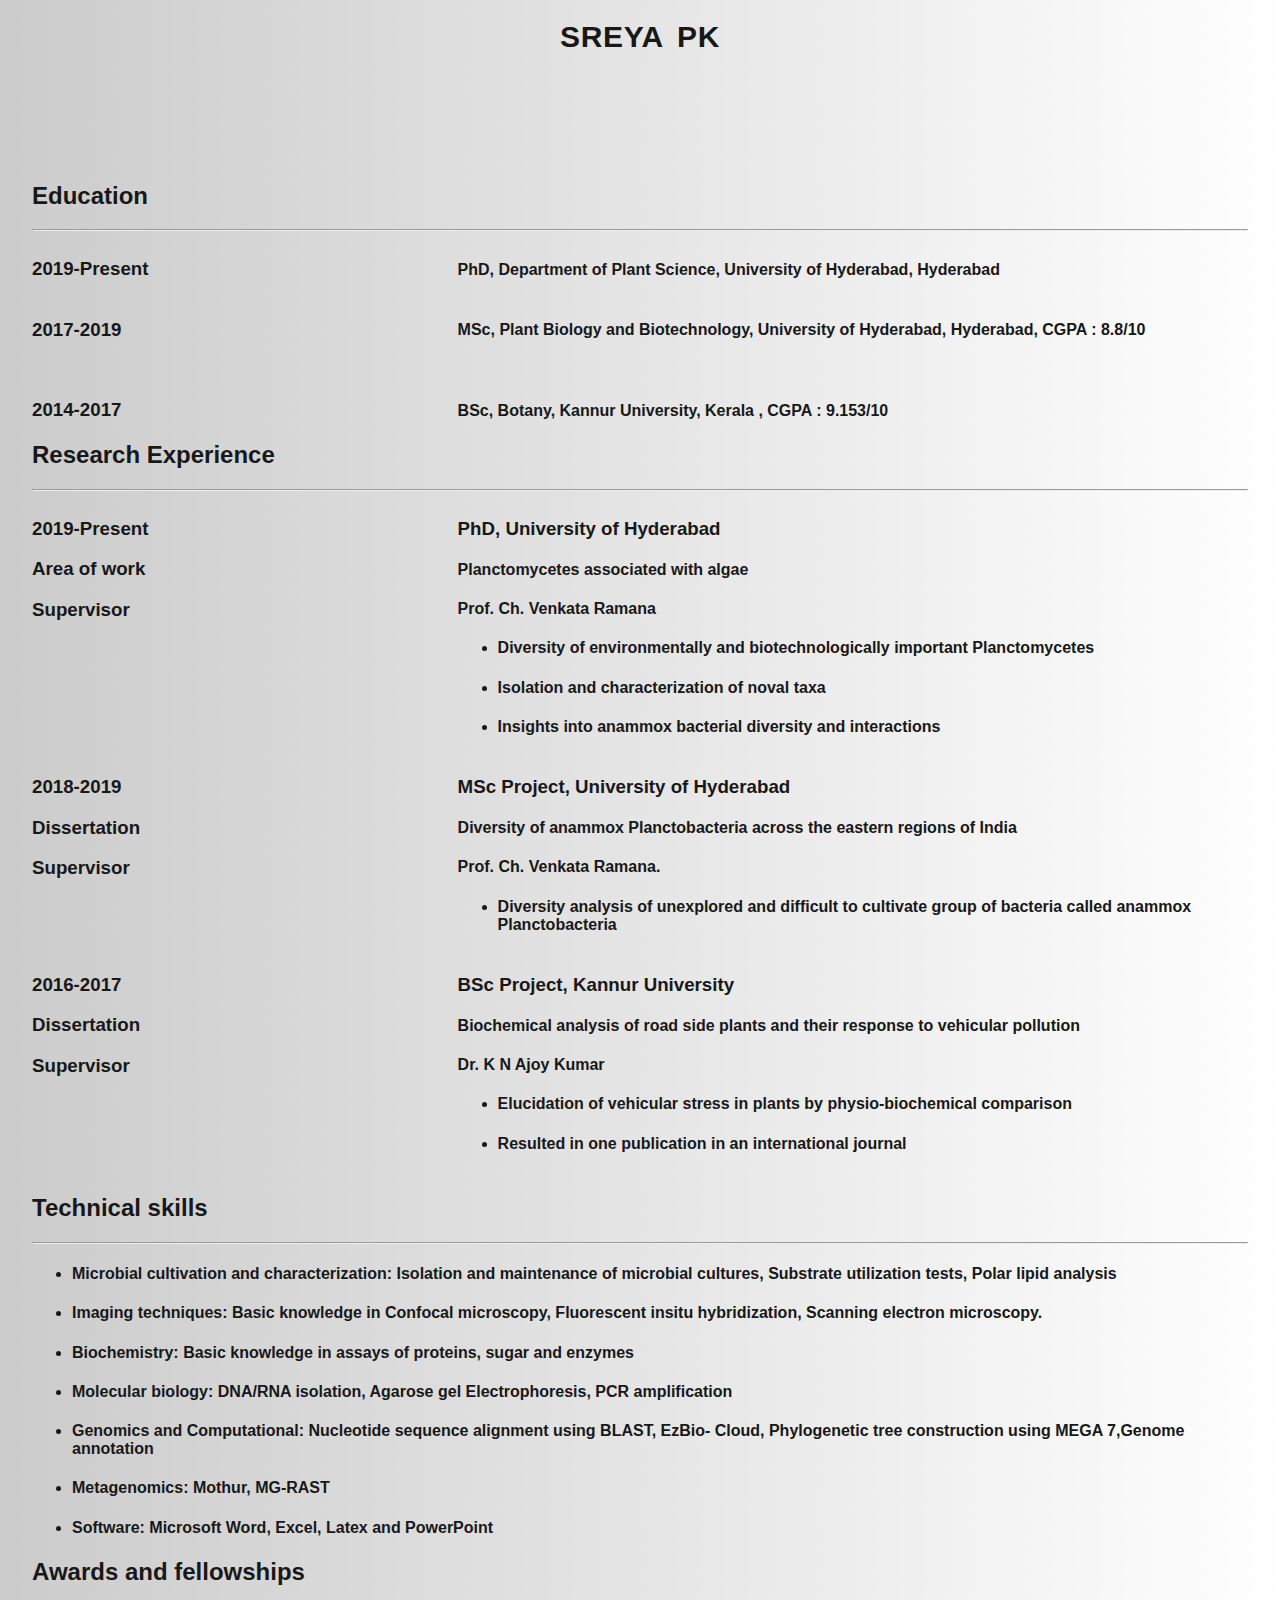
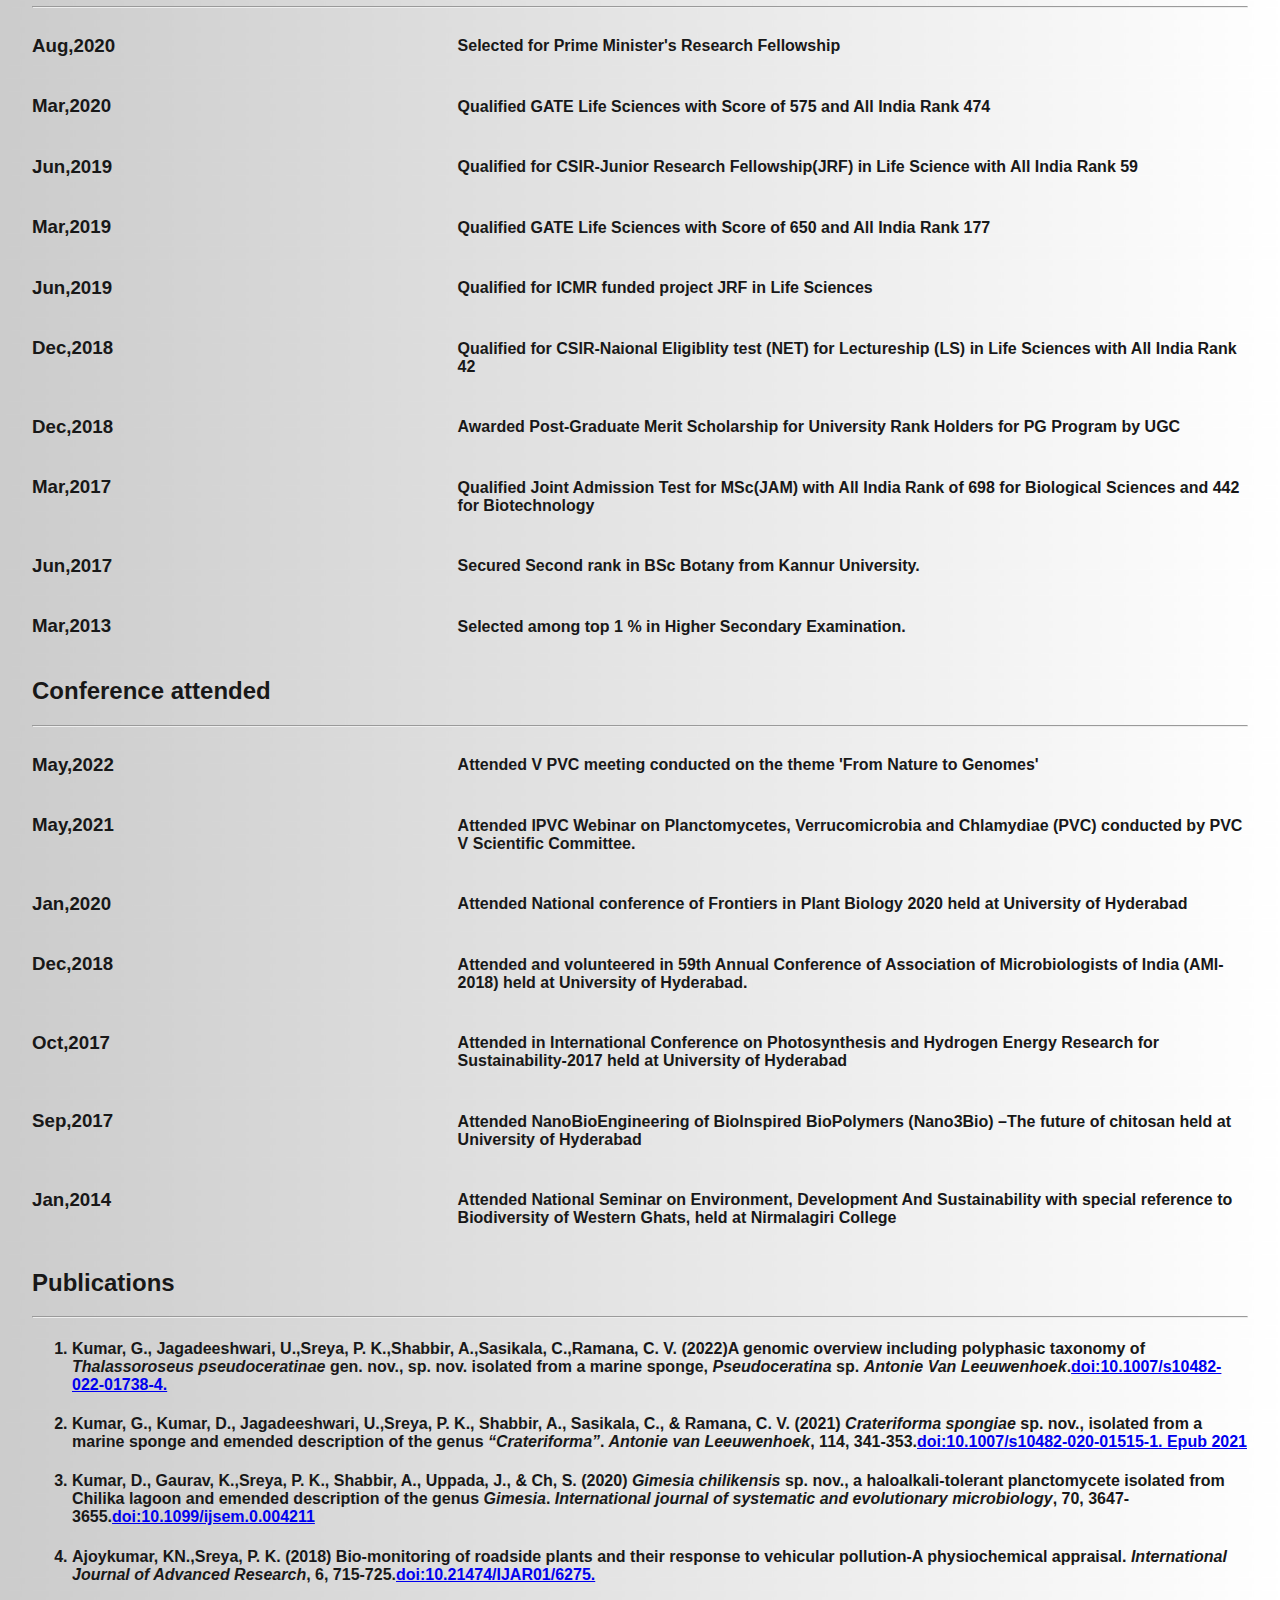
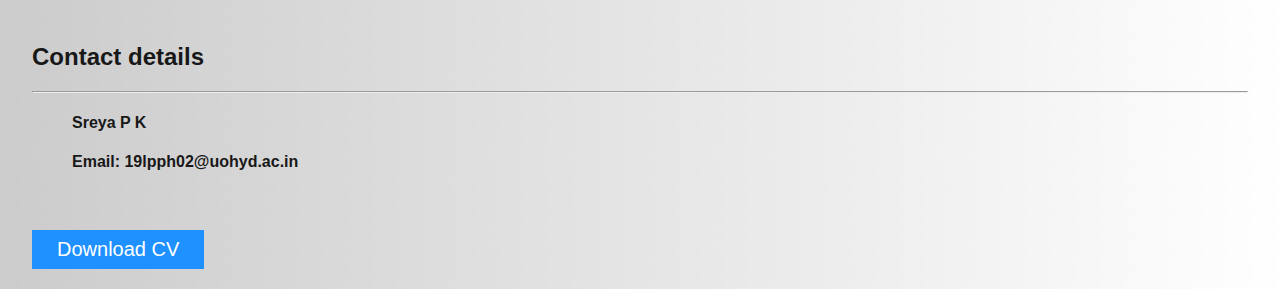
==== commit e341bf6e: "Add files via upload" ====
--- a/cv.html
+++ b/cv.html
@@ -133,12 +133,7 @@
 <div class="row">
 
 <div class="row">
-	<div class="column left">
-    		<h3>May,2022</h3>
-  	</div>
-  	<div class="column right">
-		<h4>Attended <span style="font-weight:900">V PVC meeting </span>conducted on the theme 'From Nature to Genomes'</h4>
-	</div>
+	
 	<div class="column left">
     		<h3>Aug,2020</h3>
   	</div>
@@ -223,6 +218,12 @@
 	</div>   			
 </div>
 <h2 class="menu" id="conference">Conference attended</h2><hr>
+<div class="column left">
+    		<h3>May,2022</h3>
+  	</div>
+  	<div class="column right">
+		<h4>Attended <span style="font-weight:900">V PVC meeting </span>conducted on the theme 'From Nature to Genomes'</h4>
+	</div>
 
 <div class="row">
 	<div class="column left">
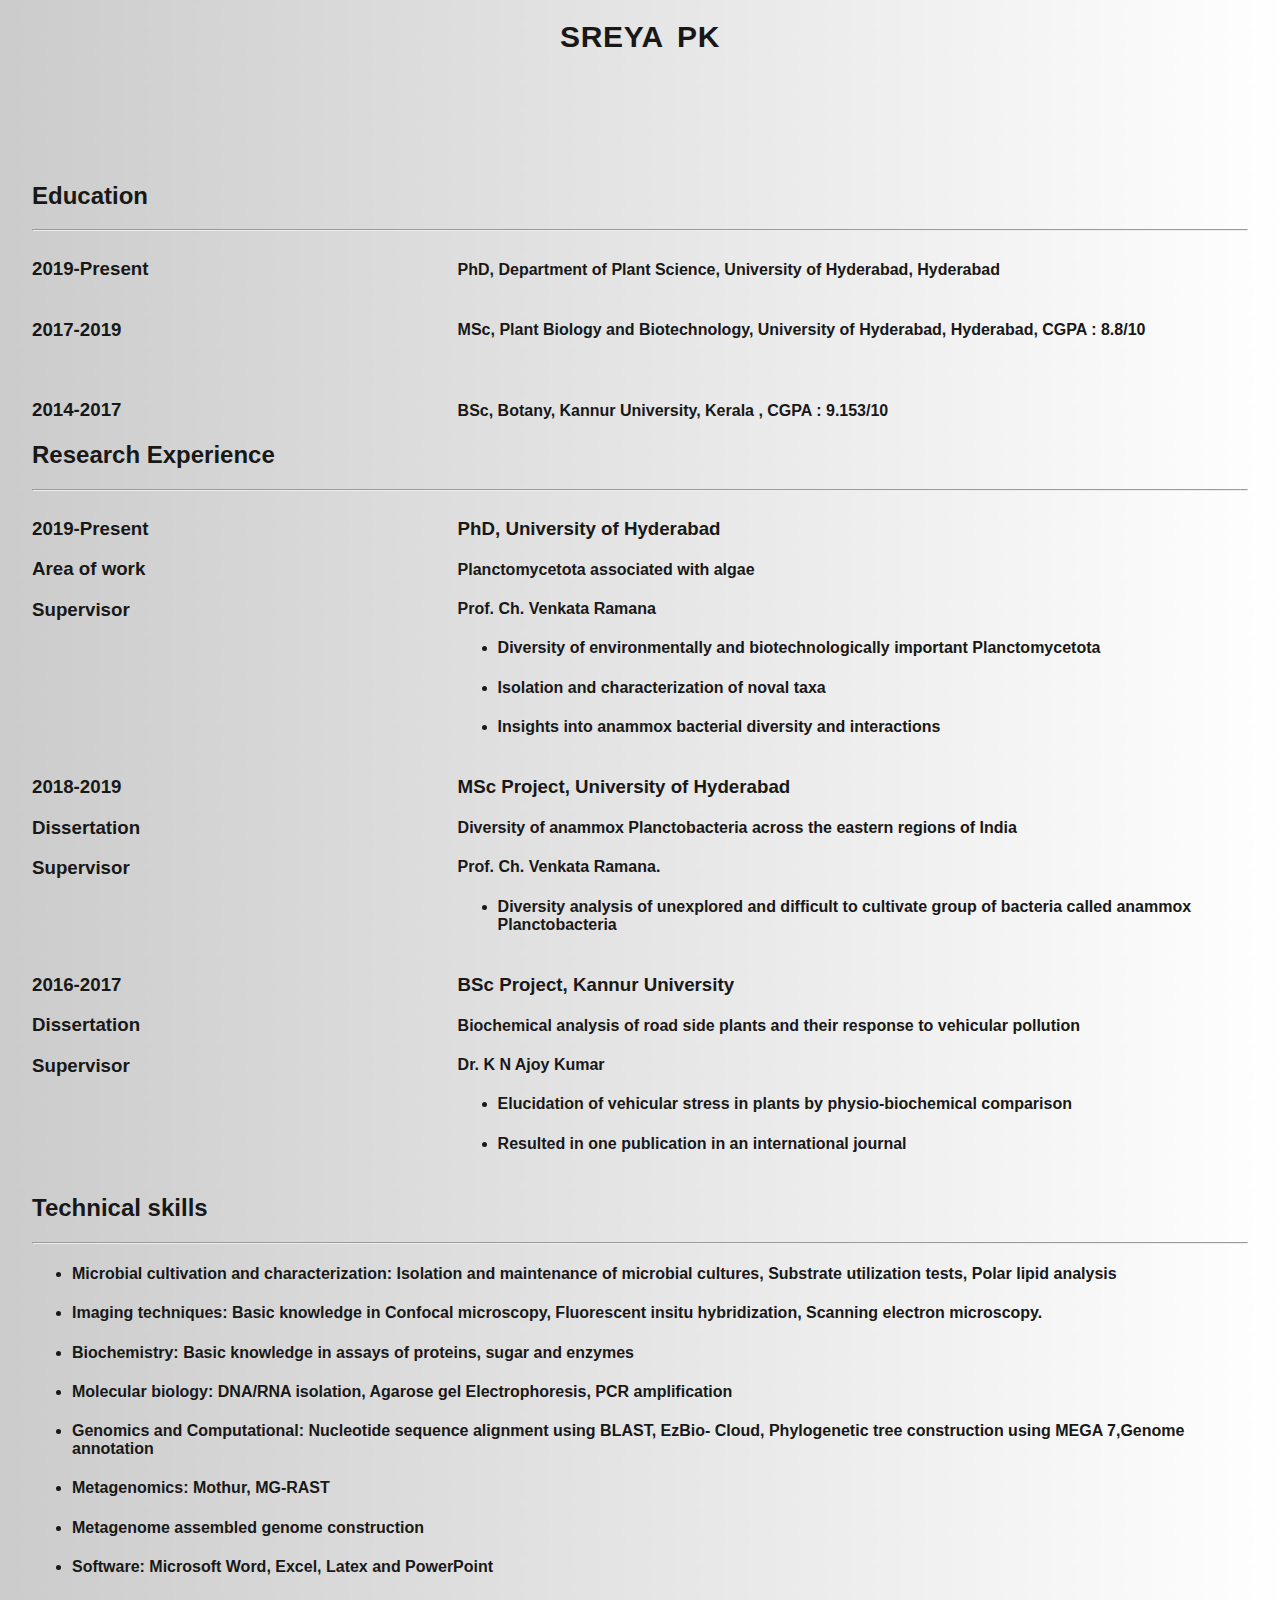
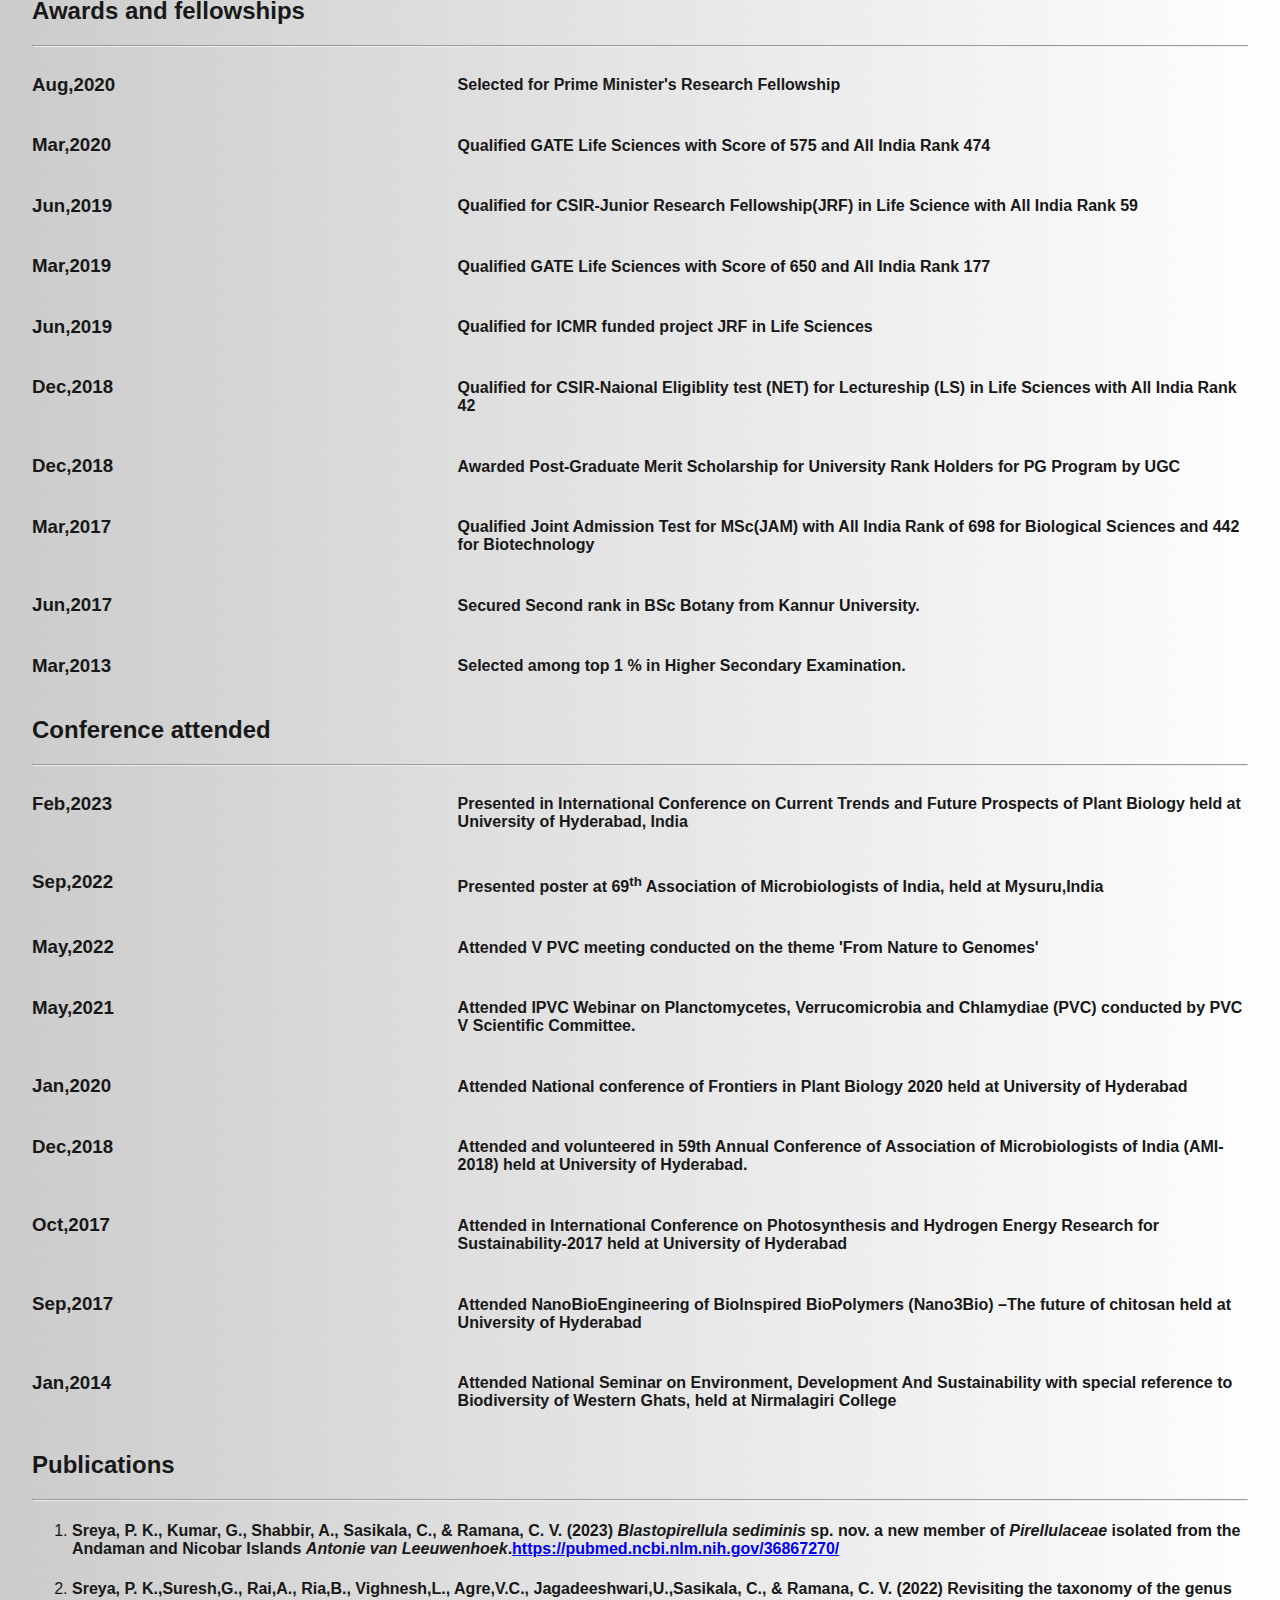
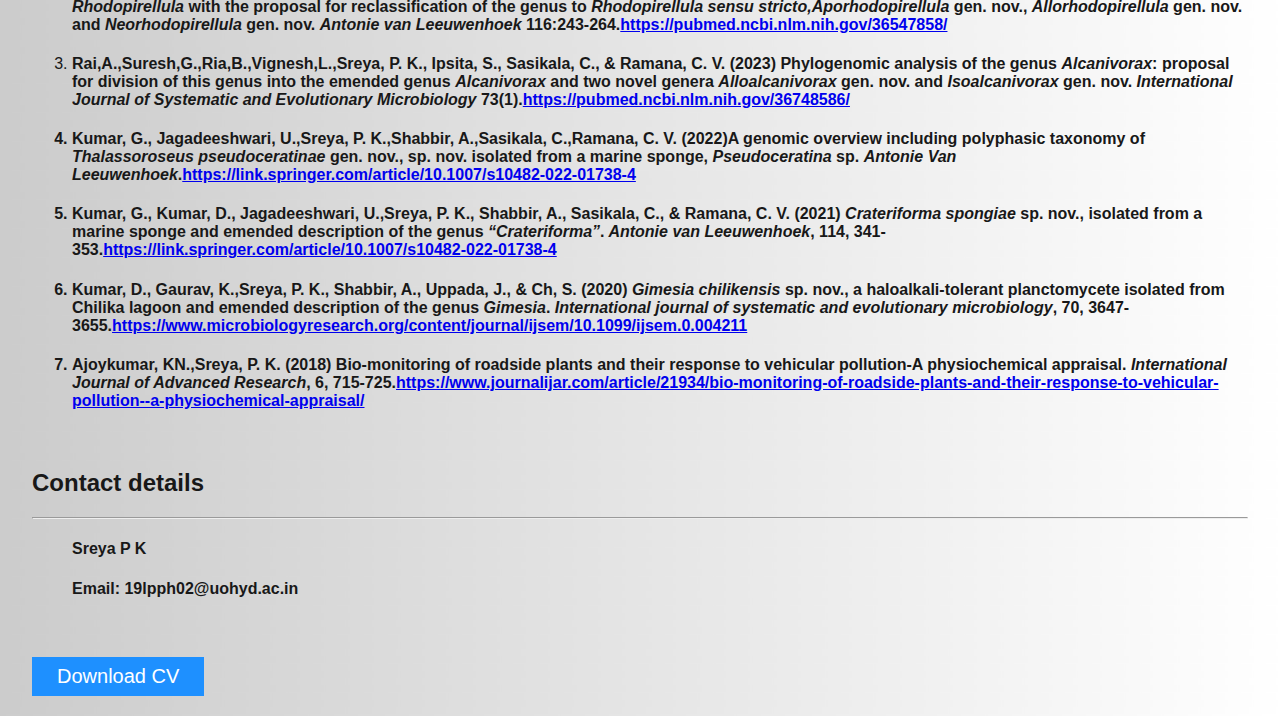
==== commit ff2e9984: "Add files via upload" ====
--- a/cv.html
+++ b/cv.html
@@ -60,11 +60,11 @@
   	</div>
   	<div class="column right">
 		<h3><span style="font-weight:900">PhD,</span> University of Hyderabad</h3>
-		<h4><b><span style="font-weight:900">Planctomycetes associated with algae</span></b></h4>
+		<h4><b><span style="font-weight:900">Planctomycetota associated with algae</span></b></h4>
 		<h4><span style="font-weight:900">Prof. Ch. Venkata Ramana</span></h4>
                 <ul>
 
-                <li><h4>Diversity of environmentally and biotechnologically important Planctomycetes<h4></li>
+                <li><h4>Diversity of environmentally and biotechnologically important Planctomycetota<h4></li>
                 <li><h4>Isolation and characterization of noval taxa<h4></li>
                 <li><h4>Insights into anammox bacterial diversity and interactions<h4></li>
                 </ul>
@@ -125,6 +125,7 @@
 Cloud, Phylogenetic tree construction using MEGA 7,Genome annotation<h4></li>
 
 <li><h4>Metagenomics: Mothur, MG-RAST<h4></li>
+<li><h4>Metagenome assembled genome construction<h4></li>
 
 <li><h4>Software: Microsoft Word, Excel, Latex and PowerPoint<h4></li>
 </ul>
@@ -218,6 +219,24 @@
 	</div>   			
 </div>
 <h2 class="menu" id="conference">Conference attended</h2><hr>
+
+<div class="row">
+	<div class="column left">
+    		<h3>Feb,2023</h3>
+  	</div>
+  	<div class="column right">
+		<h4>Presented in </span><span style="font-weight:900">International Conference on Current Trends and Future
+Prospects of Plant Biology</span> held at University of Hyderabad, India </h4>
+	</div>
+
+<div class="row">
+	<div class="column left">
+    		<h3>Sep,2022</h3>
+  	</div>
+  	<div class="column right">
+		<h4>Presented poster at </span><span style="font-weight:900">69<sup>th</sup> Association of Microbiologists of India</span>, held at
+                Mysuru,India </h4>
+	</div>
 <div class="column left">
     		<h3>May,2022</h3>
   	</div>
@@ -283,22 +302,46 @@
 
 <h2 class="menu" id="publications">Publications</h2><hr>
  <ol>
+
+ <li><h4> <span style="font-weight:900">Sreya, P. K.</span>, Kumar, G., Shabbir, A., Sasikala, C., &amp;
+Ramana, C. V. (2023) <i>Blastopirellula sediminis</i> sp. nov. a new member of <i>Pirellulaceae</i> isolated from the
+Andaman and Nicobar Islands <i>Antonie van Leeuwenhoek</i>.<a href="https://pubmed.ncbi.nlm.nih.gov/36867270/" target="_blank">https://pubmed.ncbi.nlm.nih.gov/36867270/</a></h4>
+</li>
+
+
+
+ <li><h4><span style="font-weight:900">Sreya, P. K.</span>,Suresh,G., Rai,A., Ria,B., Vighnesh,L., Agre,V.C., Jagadeeshwari,U.,Sasikala, C., &amp;
+Ramana, C. V. (2022) Revisiting the taxonomy of the genus <i>Rhodopirellula</i> with the proposal for
+reclassification of the genus to <i>Rhodopirellula sensu stricto,Aporhodopirellula</i> gen.
+nov., <i>Allorhodopirellula</i> gen. nov. and <i>Neorhodopirellula</i> gen. nov. <i>Antonie van
+Leeuwenhoek</i> 116:243-264.<a href="https://pubmed.ncbi.nlm.nih.gov/36547858/" target="_blank">https://pubmed.ncbi.nlm.nih.gov/36547858/</a></h4>
+</li>
+
+ <li><h4>Rai,A.,Suresh,G.,Ria,B.,Vignesh,L.,<span style="font-weight:900">Sreya, P. K.</span>, Ipsita, S., Sasikala, C., &amp;
+Ramana, C. V. (2023) Phylogenomic analysis of the genus <i>Alcanivorax</i>: proposal for
+division of this genus into the emended genus <i>Alcanivorax</i> and two novel genera
+<i>Alloalcanivorax</i> gen. nov. and <i>Isoalcanivorax</i> gen. nov. <i>International Journal of
+Systematic and Evolutionary Microbiology</i> 73(1).<a href="https://pubmed.ncbi.nlm.nih.gov/36748586/" target="_blank">https://pubmed.ncbi.nlm.nih.gov/36748586/</a></h4>
+</li>
+
+
+
 <h4><li>Kumar, G., Jagadeeshwari, U.,<span style="font-weight:900">Sreya, P. K</span>.,Shabbir, A.,Sasikala, C.,Ramana, C. V. (2022)A genomic overview including polyphasic taxonomy of <i>Thalassoroseus pseudoceratinae</i> gen. 
-nov., sp. nov. isolated from a marine sponge, <i>Pseudoceratina</i> sp. <i>Antonie Van Leeuwenhoek</i>.<a href="https://link.springer.com/article/10.1007/s10482-022-01738-4" target="_blank">doi:10.1007/s10482-022-01738-4.</a></h4></li>
+nov., sp. nov. isolated from a marine sponge, <i>Pseudoceratina</i> sp. <i>Antonie Van Leeuwenhoek</i>.<a href="https://link.springer.com/article/10.1007/s10482-022-01738-4" target="_blank">https://link.springer.com/article/10.1007/s10482-022-01738-4</a></h4></li>
 
   <h4><li>Kumar, G., Kumar, D., Jagadeeshwari, U.,<span style="font-weight:900">Sreya, P. K</span>., Shabbir, A., Sasikala, C., &amp;
 Ramana, C. V. (2021) <i>Crateriforma spongiae</i> sp. nov., isolated from a marine sponge and
-emended description of the genus <i>“Crateriforma”</i>.<i> Antonie van Leeuwenhoek</i>, 114, 341-353.<a href="https://pubmed.ncbi.nlm.nih.gov/33582885/" target="_blank">doi:10.1007/s10482-020-01515-1. Epub 2021</a></h4>
+emended description of the genus <i>“Crateriforma”</i>.<i> Antonie van Leeuwenhoek</i>, 114, 341-353.<a href="https://pubmed.ncbi.nlm.nih.gov/33582885/" target="_blank">https://link.springer.com/article/10.1007/s10482-022-01738-4</a></h4>
 </li>
 
   <h4><li>Kumar, D., Gaurav, K.,<span style="font-weight:900">Sreya, P. K</span>., Shabbir, A., Uppada, J., &amp; Ch, S. (2020) <i>Gimesia
 chilikensis</i> sp. nov., a haloalkali-tolerant planctomycete isolated from Chilika lagoon and
 emended description of the genus <i>Gimesia</i>. <i>International journal of systematic and
-evolutionary microbiology</i>, 70, 3647-3655.<a href="https://www.microbiologyresearch.org/content/journal/ijsem/10.1099/ijsem.0.004211" target="_blank">doi:10.1099/ijsem.0.004211</a></h4></li>
+evolutionary microbiology</i>, 70, 3647-3655.<a href="https://www.microbiologyresearch.org/content/journal/ijsem/10.1099/ijsem.0.004211" target="_blank">https://www.microbiologyresearch.org/content/journal/ijsem/10.1099/ijsem.0.004211</a></h4></li>
 
   <h4><li>Ajoykumar, KN.,<span style="font-weight:900">Sreya, P. K</span>. (2018) Bio-monitoring of roadside plants and their response to
 vehicular pollution-A physiochemical appraisal. <i>International Journal of Advanced Research</i>,
-6, 715-725.<a href="https://www.journalijar.com/article/21934/bio-monitoring-of-roadside-plants-and-their-response-to-vehicular-pollution--a-physiochemical-appraisal/" target="_blank">doi:10.21474/IJAR01/6275.</a></h4></li>
+6, 715-725.<a href="https://www.journalijar.com/article/21934/bio-monitoring-of-roadside-plants-and-their-response-to-vehicular-pollution--a-physiochemical-appraisal/" target="_blank">https://www.journalijar.com/article/21934/bio-monitoring-of-roadside-plants-and-their-response-to-vehicular-pollution--a-physiochemical-appraisal/</a></h4></li>
 
 </ol> 
 <br>
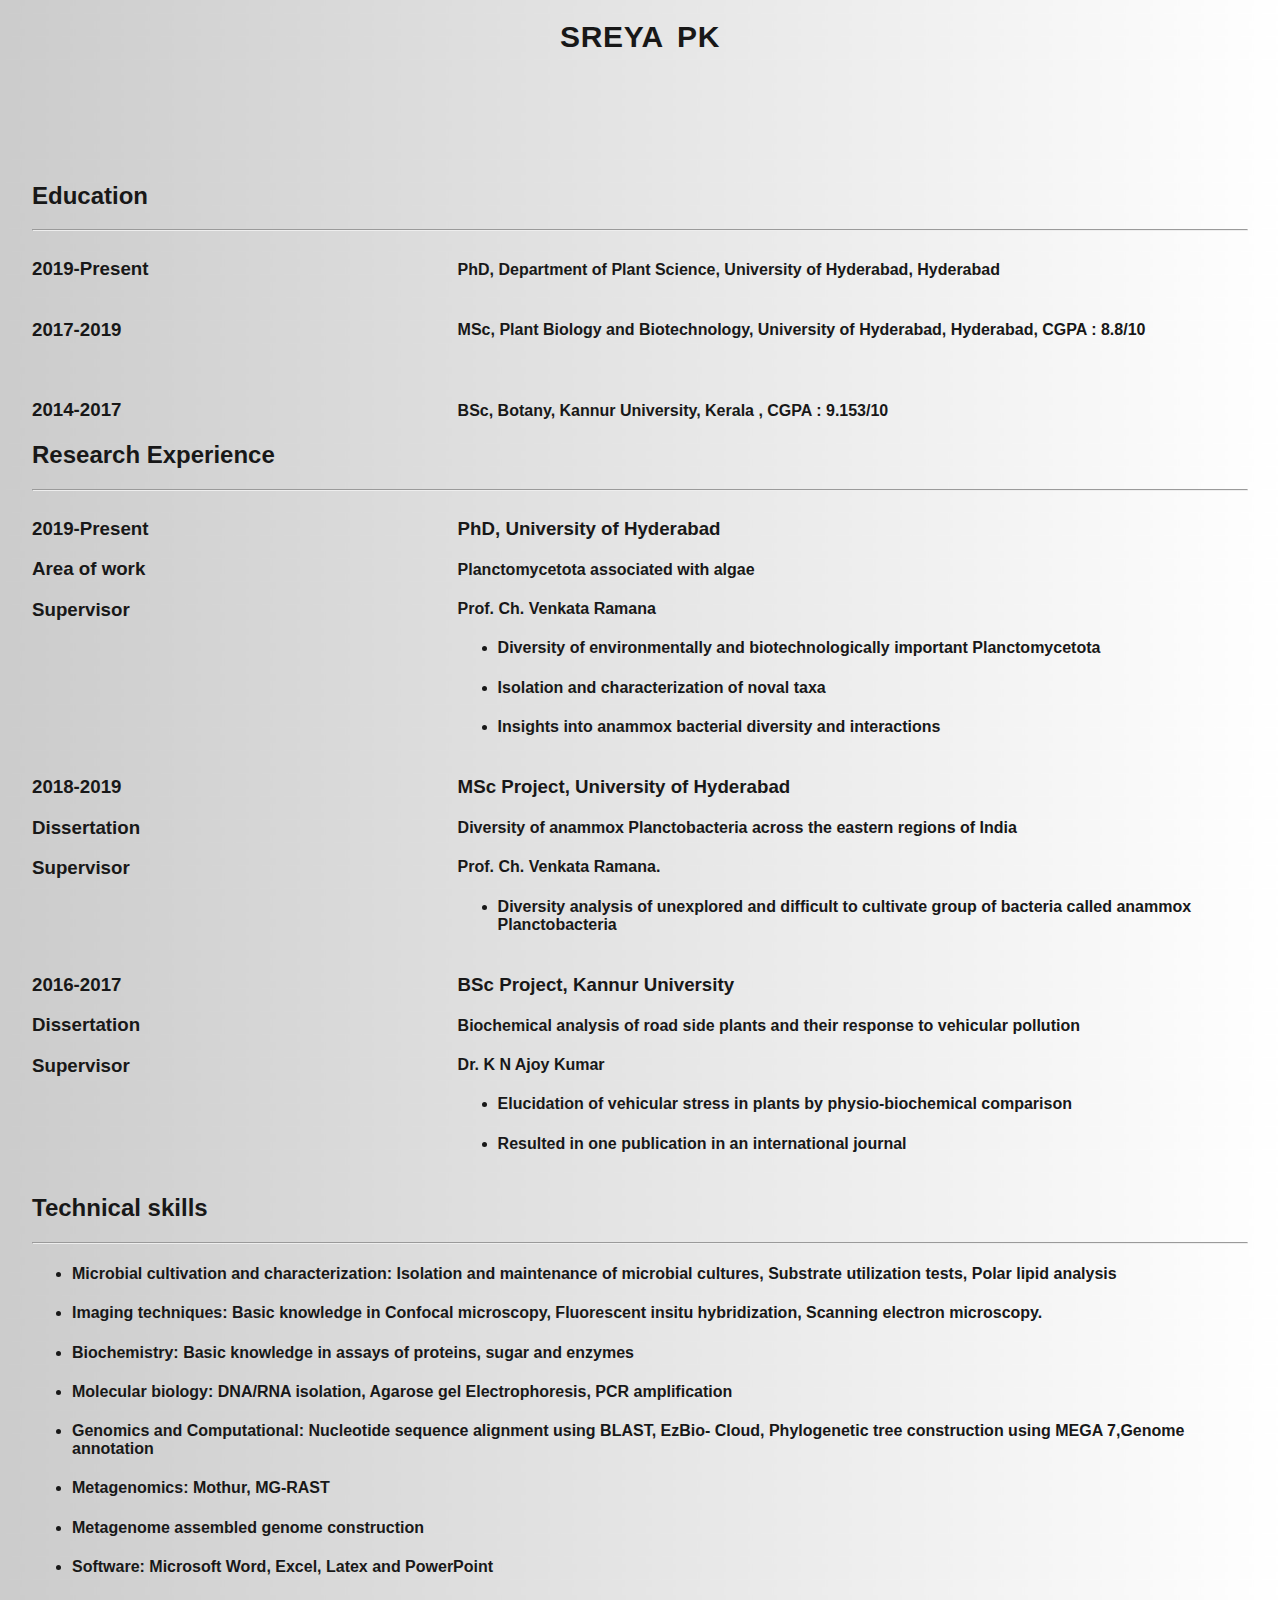
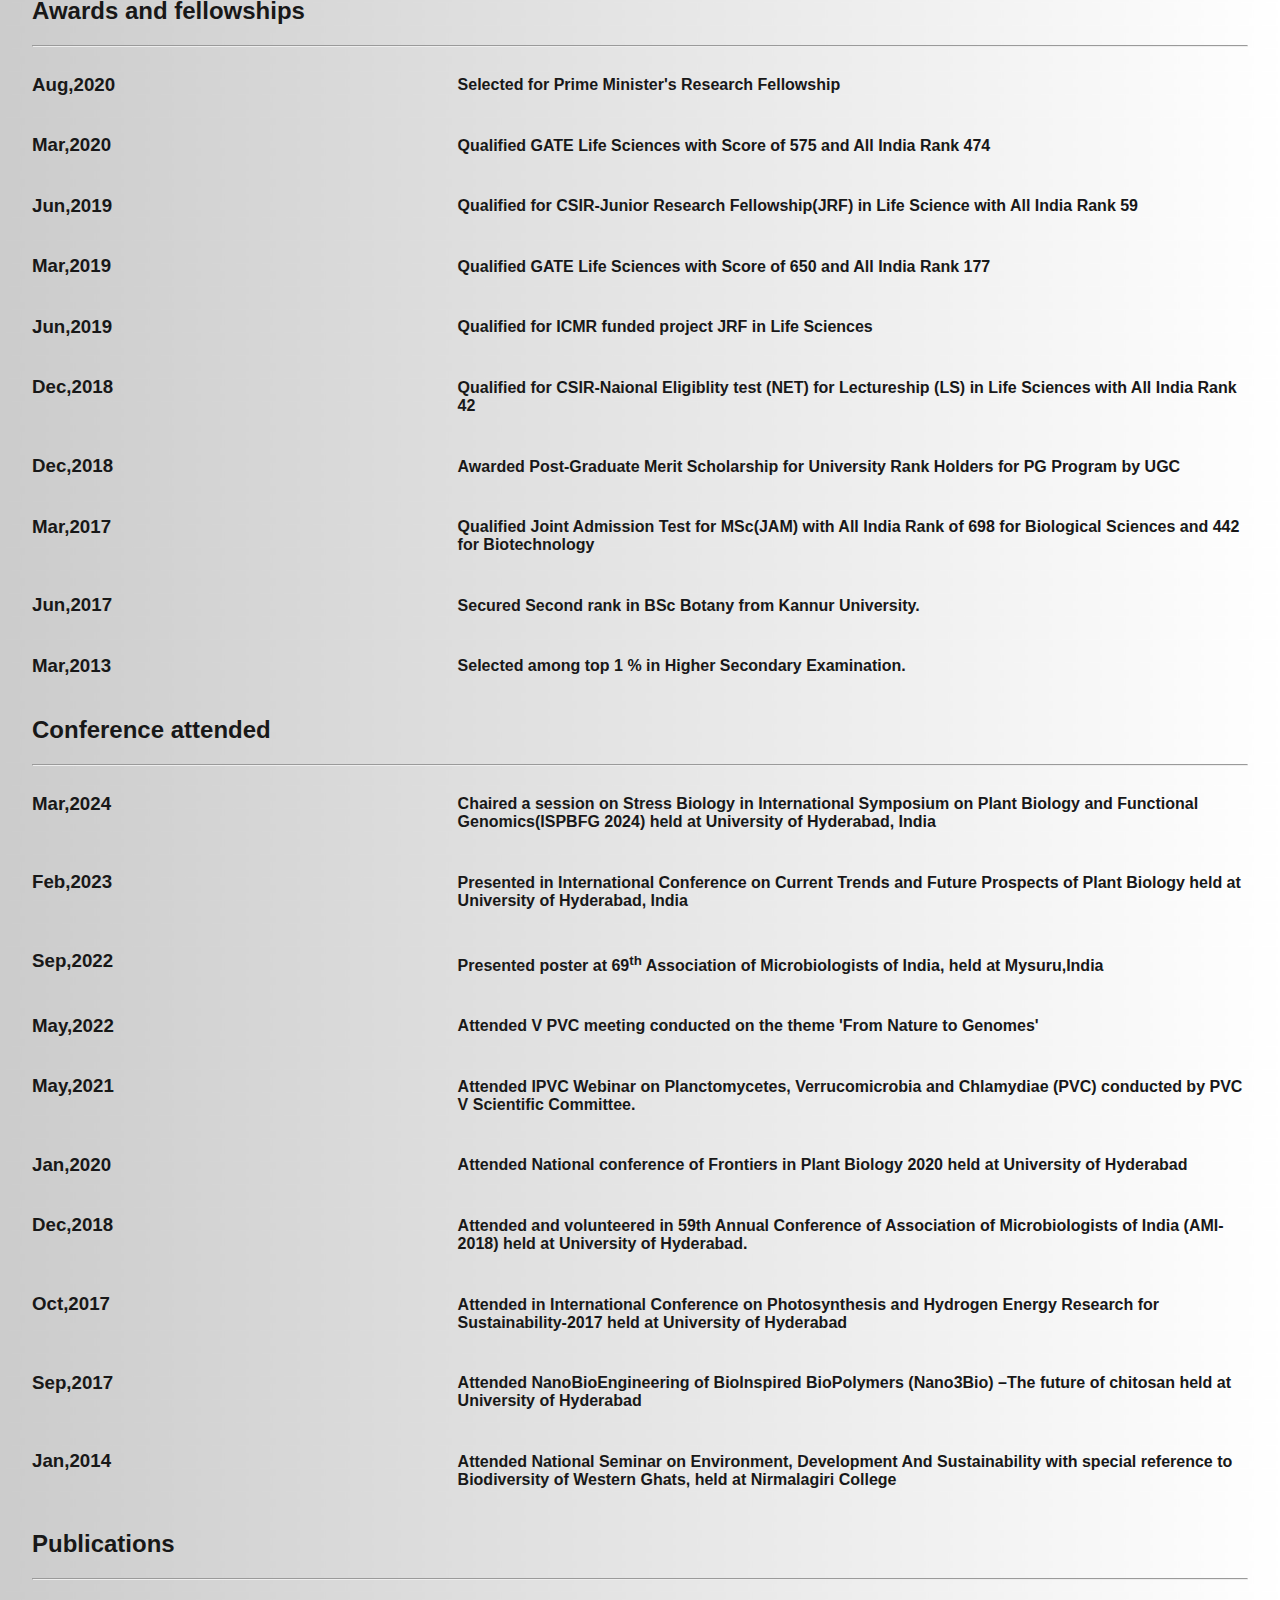
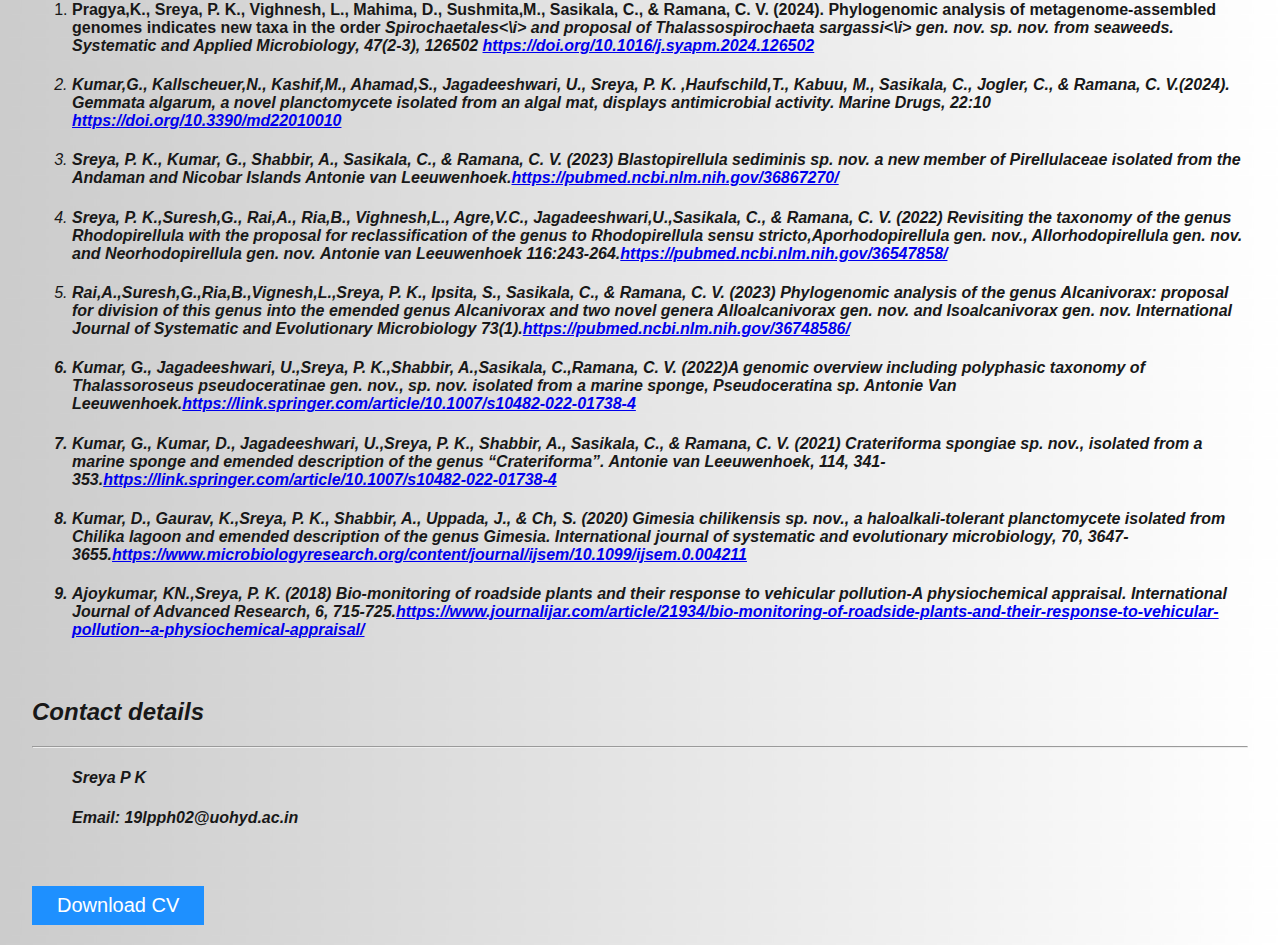
==== commit 8631e857: "Add files via upload" ====
--- a/cv.html
+++ b/cv.html
@@ -220,6 +220,16 @@
 </div>
 <h2 class="menu" id="conference">Conference attended</h2><hr>
 
+
+<div class="row">
+	<div class="column left">
+    		<h3>Mar,2024</h3>
+  	</div>
+  	<div class="column right">
+		<h4>Chaired a session on Stress Biology in </span><span style="font-weight:900">International Symposium on Plant Biology and Functional Genomics(ISPBFG 2024)</span> held at University of Hyderabad, India </h4>
+	</div>
+
+
 <div class="row">
 	<div class="column left">
     		<h3>Feb,2023</h3>
@@ -302,6 +312,16 @@
 
 <h2 class="menu" id="publications">Publications</h2><hr>
  <ol>
+
+<li><h4> Pragya,K., <span style="font-weight:900">Sreya, P. K.</span>, Vighnesh, L., Mahima, D., Sushmita,M., Sasikala, C., &amp;
+Ramana, C. V. (2024). Phylogenomic analysis of metagenome-assembled genomes indicates new taxa in the order <i>Spirochaetales<\i> and proposal of <i>Thalassospirochaeta sargassi<\i> gen. nov. sp. nov. from seaweeds. <i>Systematic and Applied Microbiology</i>, 47(2-3), 126502 <a href="https://doi.org/10.1016/j.syapm.2024.126502" target="_blank">https://doi.org/10.1016/j.syapm.2024.126502</a></h4>
+</li>
+
+
+<li><h4> Kumar,G., Kallscheuer,N., Kashif,M., Ahamad,S., Jagadeeshwari, U., <span style="font-weight:900">Sreya, P. K.</span> ,Haufschild,T., Kabuu, M., Sasikala, C., Jogler, C., &amp;
+Ramana, C. V.(2024). <i>Gemmata algarum</i>, a novel planctomycete isolated from an algal mat, displays antimicrobial activity. <i>Marine Drugs</i>, 22:10 <a href="https://doi.org/10.3390/md22010010" target="_blank">https://doi.org/10.3390/md22010010</a></h4>
+</li>
+
 
  <li><h4> <span style="font-weight:900">Sreya, P. K.</span>, Kumar, G., Shabbir, A., Sasikala, C., &amp;
 Ramana, C. V. (2023) <i>Blastopirellula sediminis</i> sp. nov. a new member of <i>Pirellulaceae</i> isolated from the
@@ -354,7 +374,7 @@
 </ul> 
 </div>
 <br>
-<h2><a href="CV.pdf" target="_blank"><button class="btn">Download CV</button></a></h2>
+<h2><a href="SREYA_PK_CV_full.pdf" target="_blank"><button class="btn">Download CV</button></a></h2>
 </body>
 </html>
 
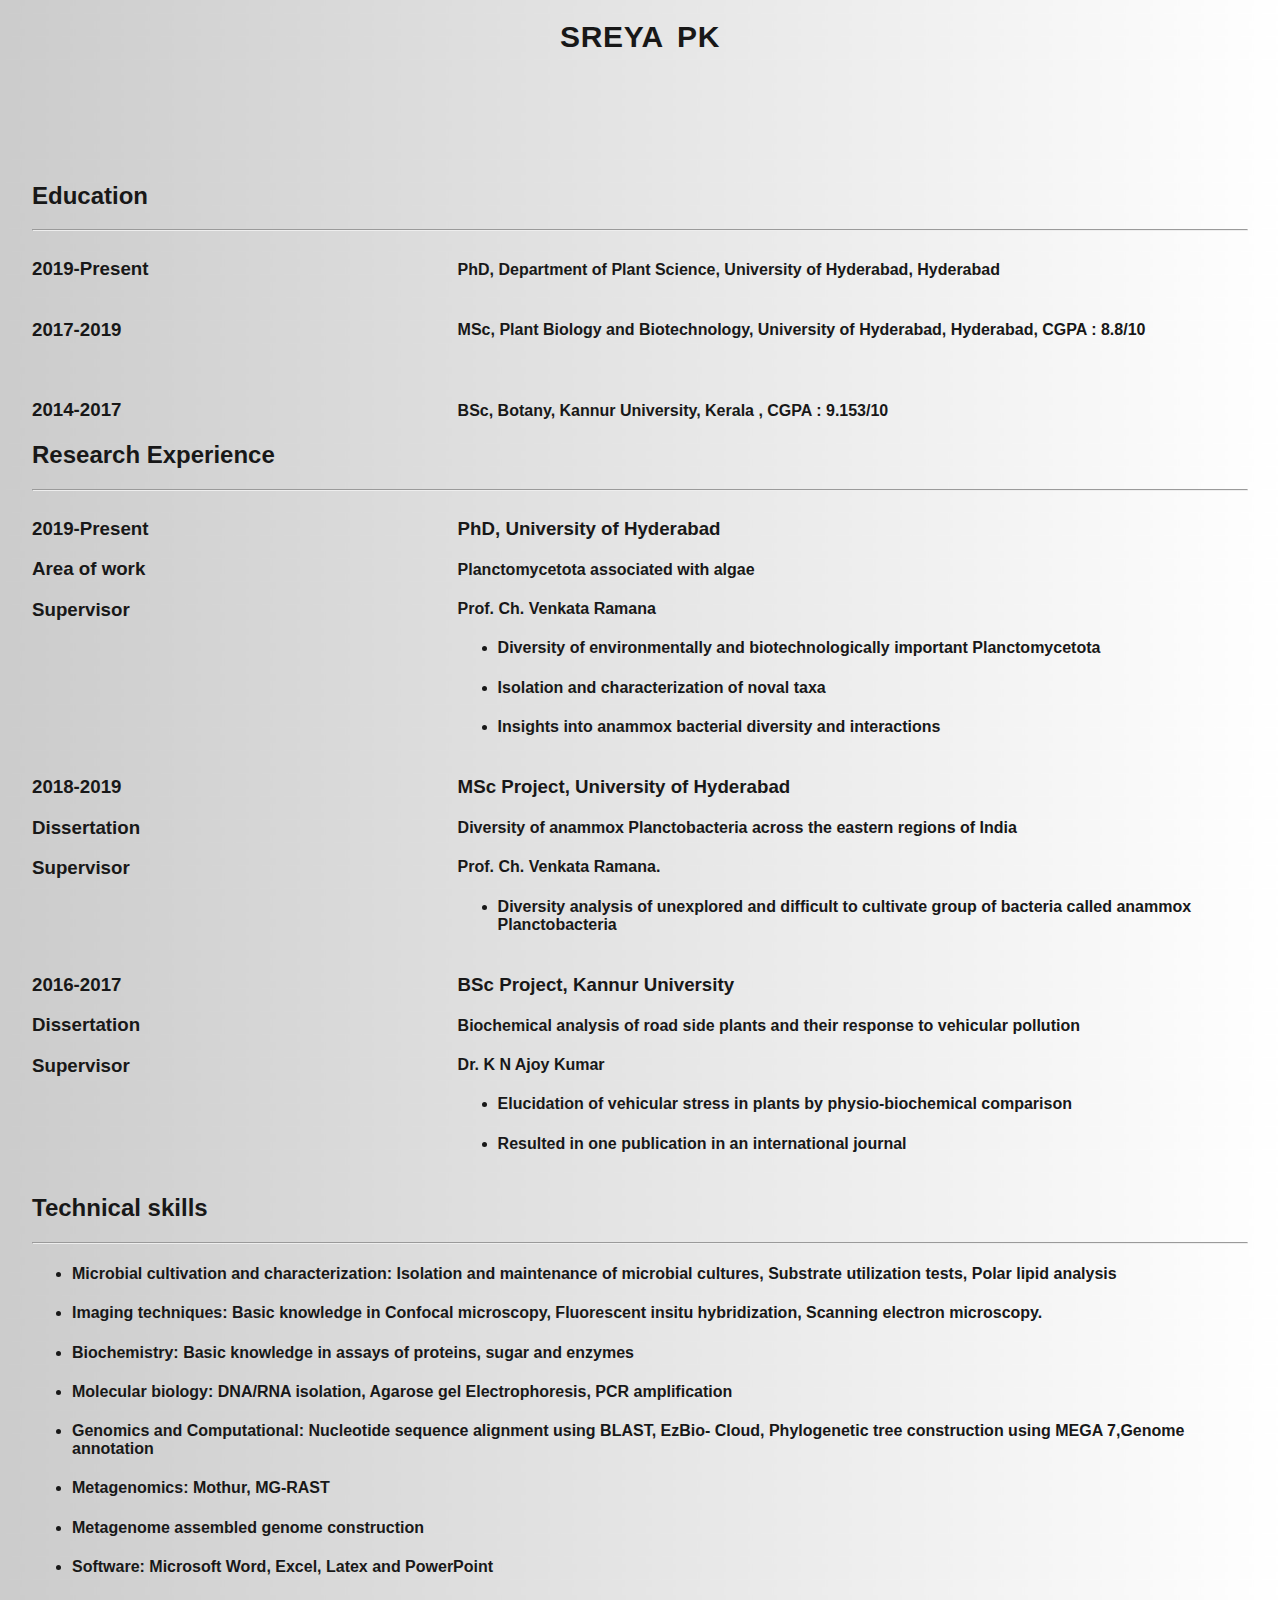
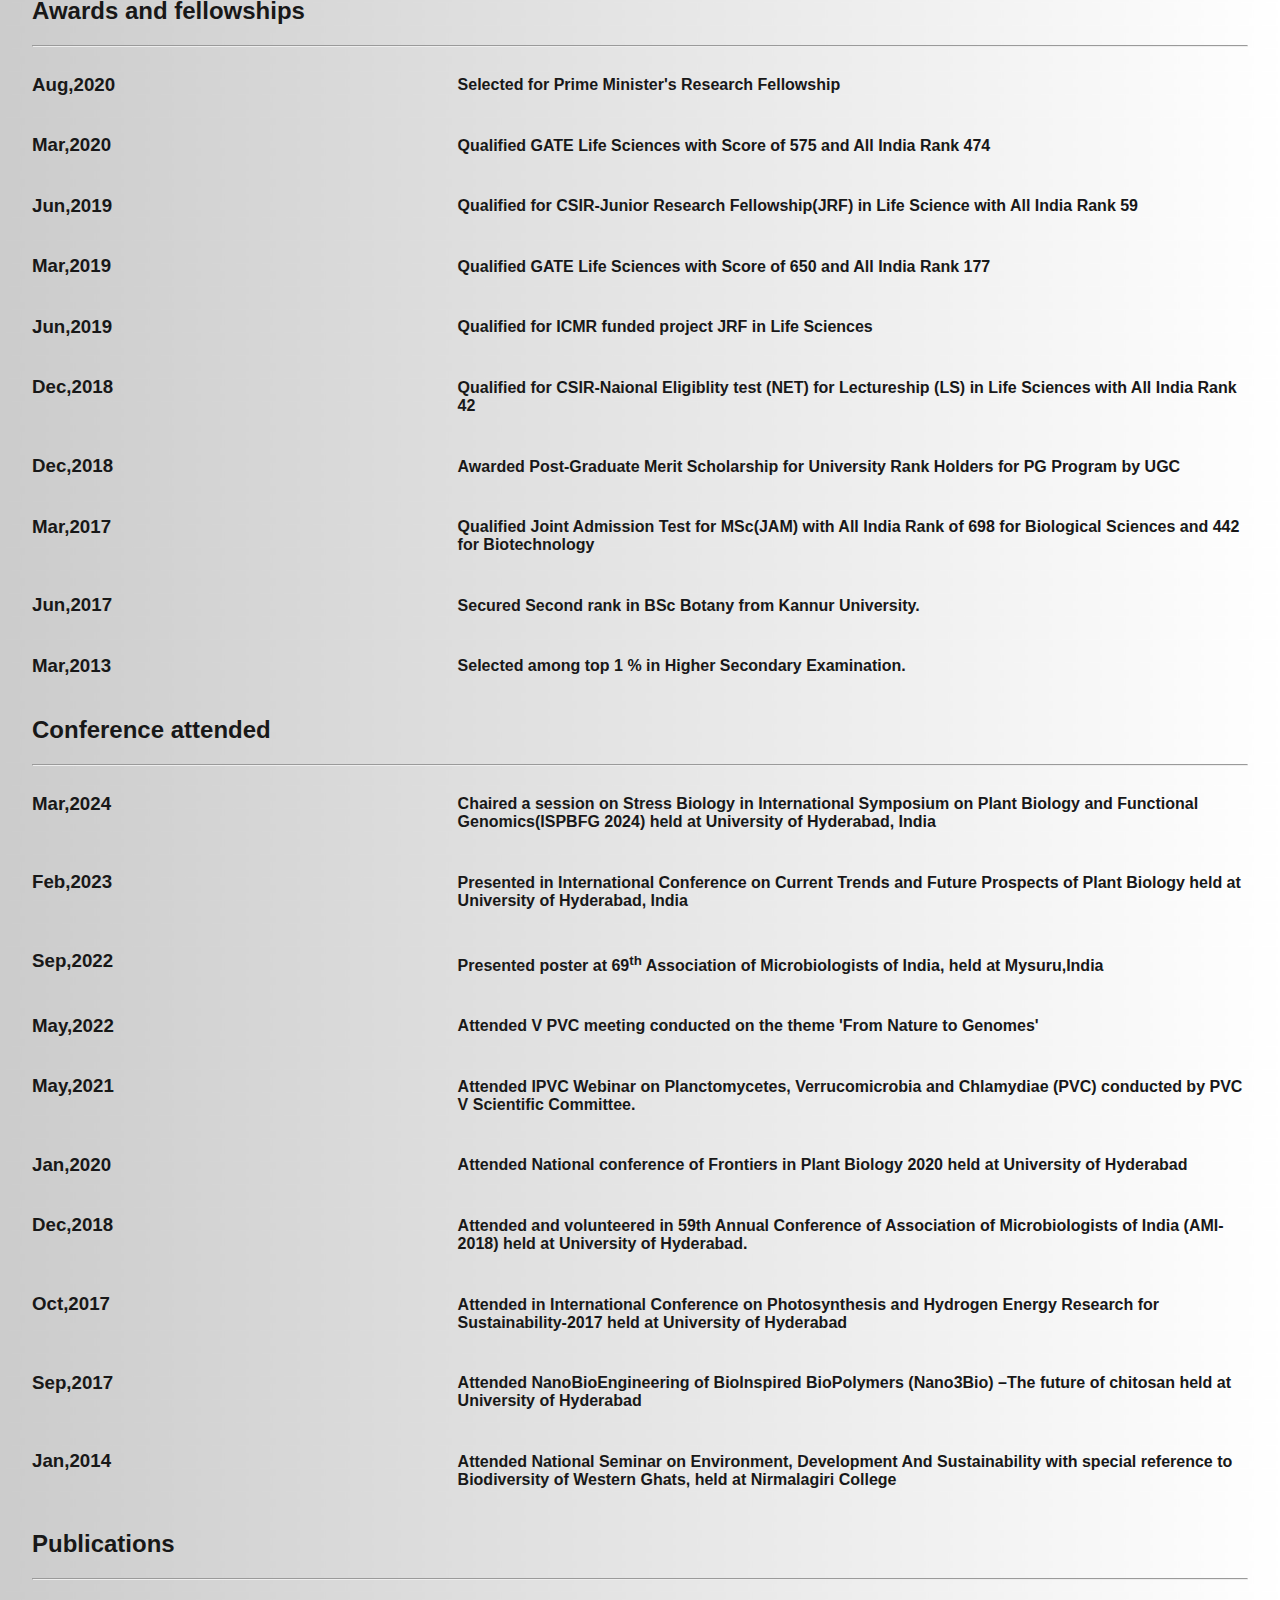
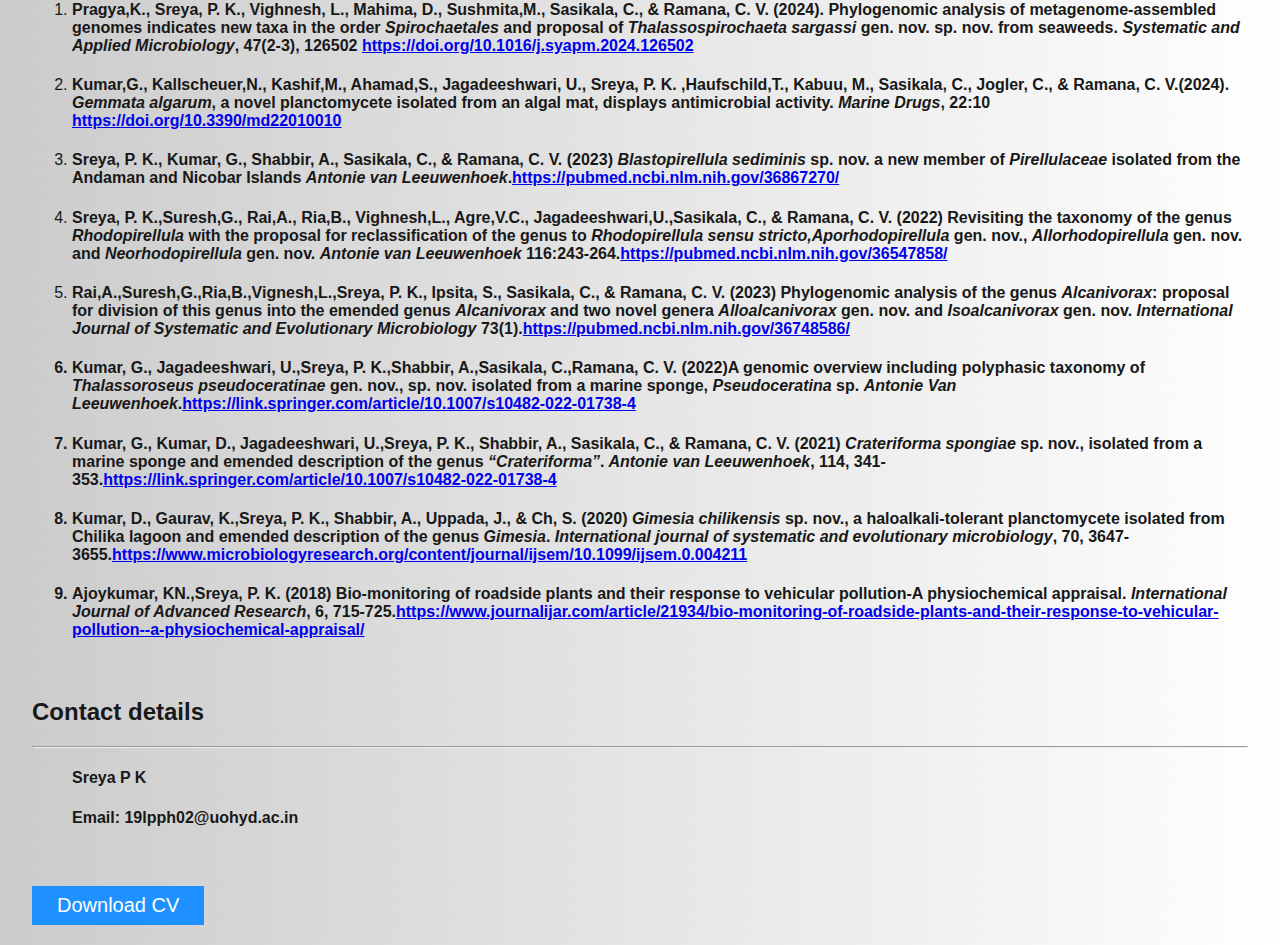
==== commit 951a809e: "Add files via upload" ====
--- a/cv.html
+++ b/cv.html
@@ -314,7 +314,7 @@
  <ol>
 
 <li><h4> Pragya,K., <span style="font-weight:900">Sreya, P. K.</span>, Vighnesh, L., Mahima, D., Sushmita,M., Sasikala, C., &amp;
-Ramana, C. V. (2024). Phylogenomic analysis of metagenome-assembled genomes indicates new taxa in the order <i>Spirochaetales<\i> and proposal of <i>Thalassospirochaeta sargassi<\i> gen. nov. sp. nov. from seaweeds. <i>Systematic and Applied Microbiology</i>, 47(2-3), 126502 <a href="https://doi.org/10.1016/j.syapm.2024.126502" target="_blank">https://doi.org/10.1016/j.syapm.2024.126502</a></h4>
+Ramana, C. V. (2024). Phylogenomic analysis of metagenome-assembled genomes indicates new taxa in the order <i>Spirochaetales</i> and proposal of <i>Thalassospirochaeta sargassi</i> gen. nov. sp. nov. from seaweeds. <i>Systematic and Applied Microbiology</i>, 47(2-3), 126502 <a href="https://doi.org/10.1016/j.syapm.2024.126502" target="_blank">https://doi.org/10.1016/j.syapm.2024.126502</a></h4>
 </li>
 
 
